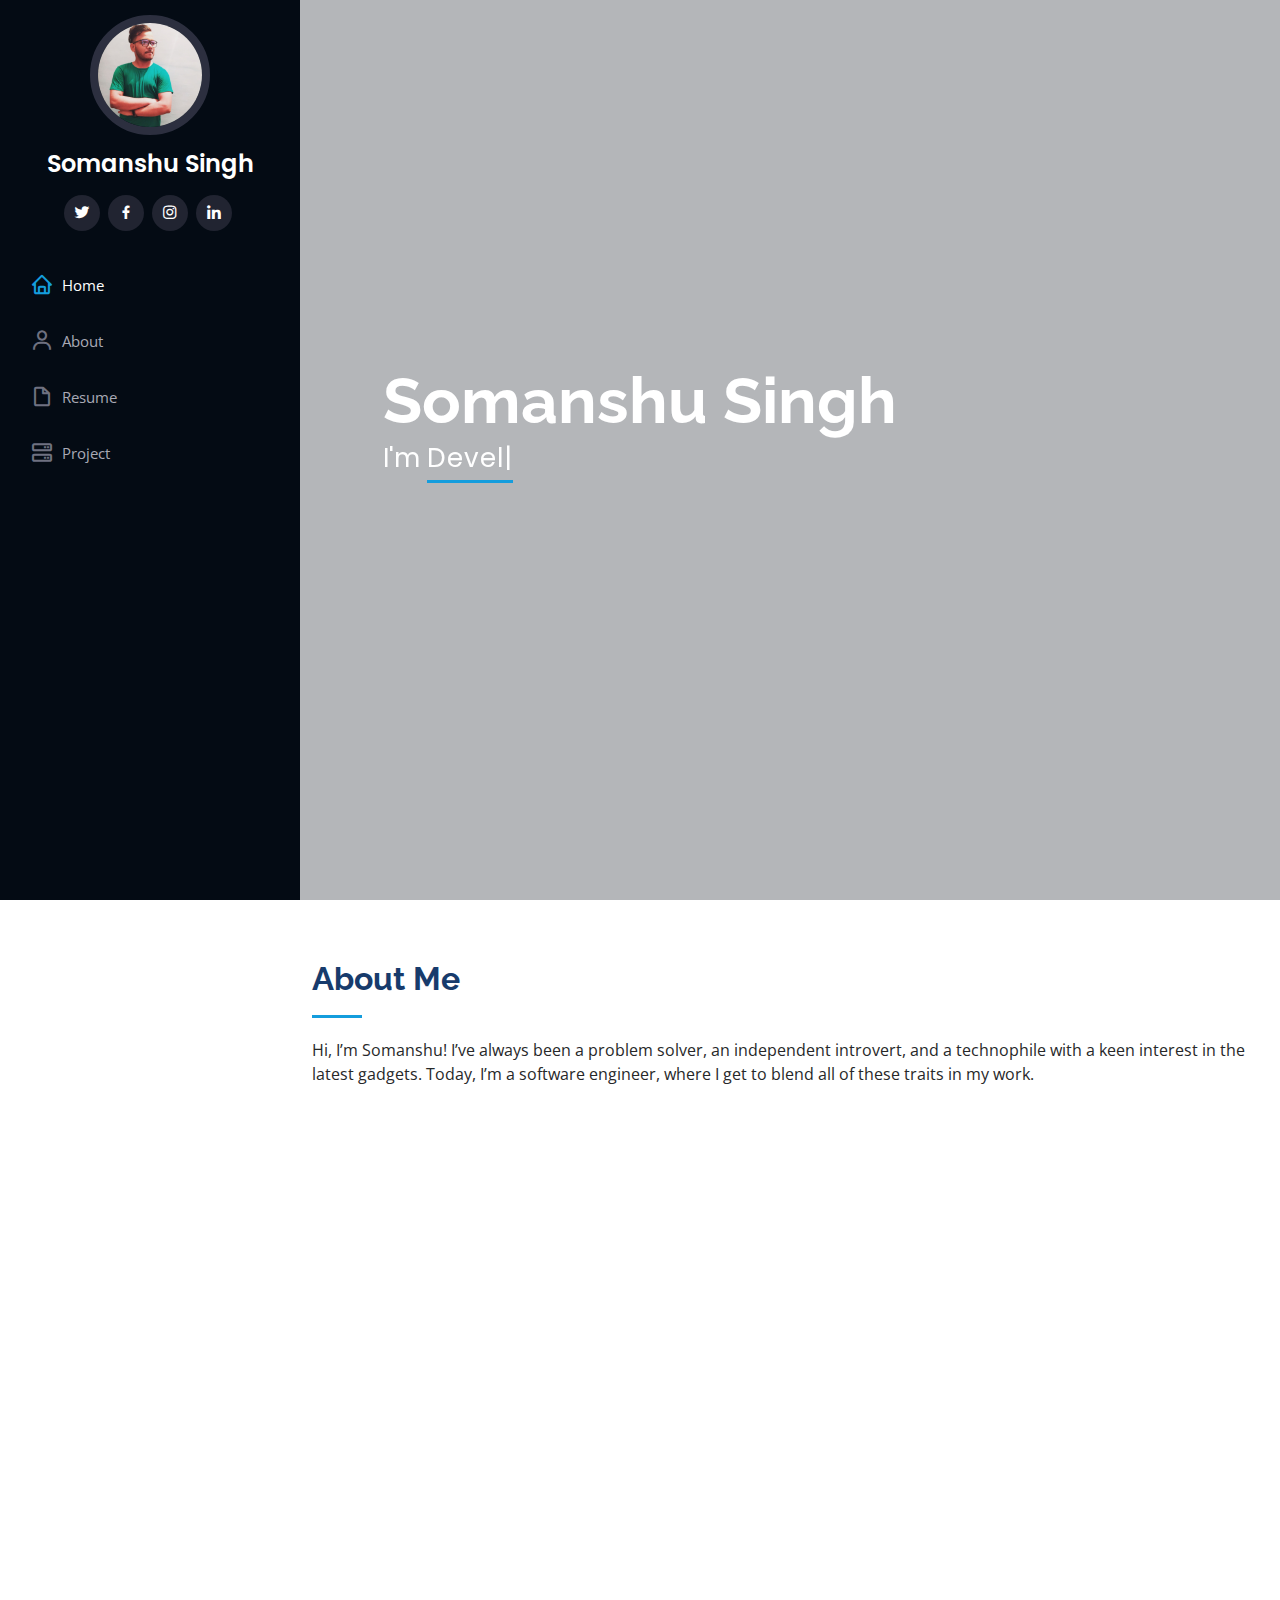
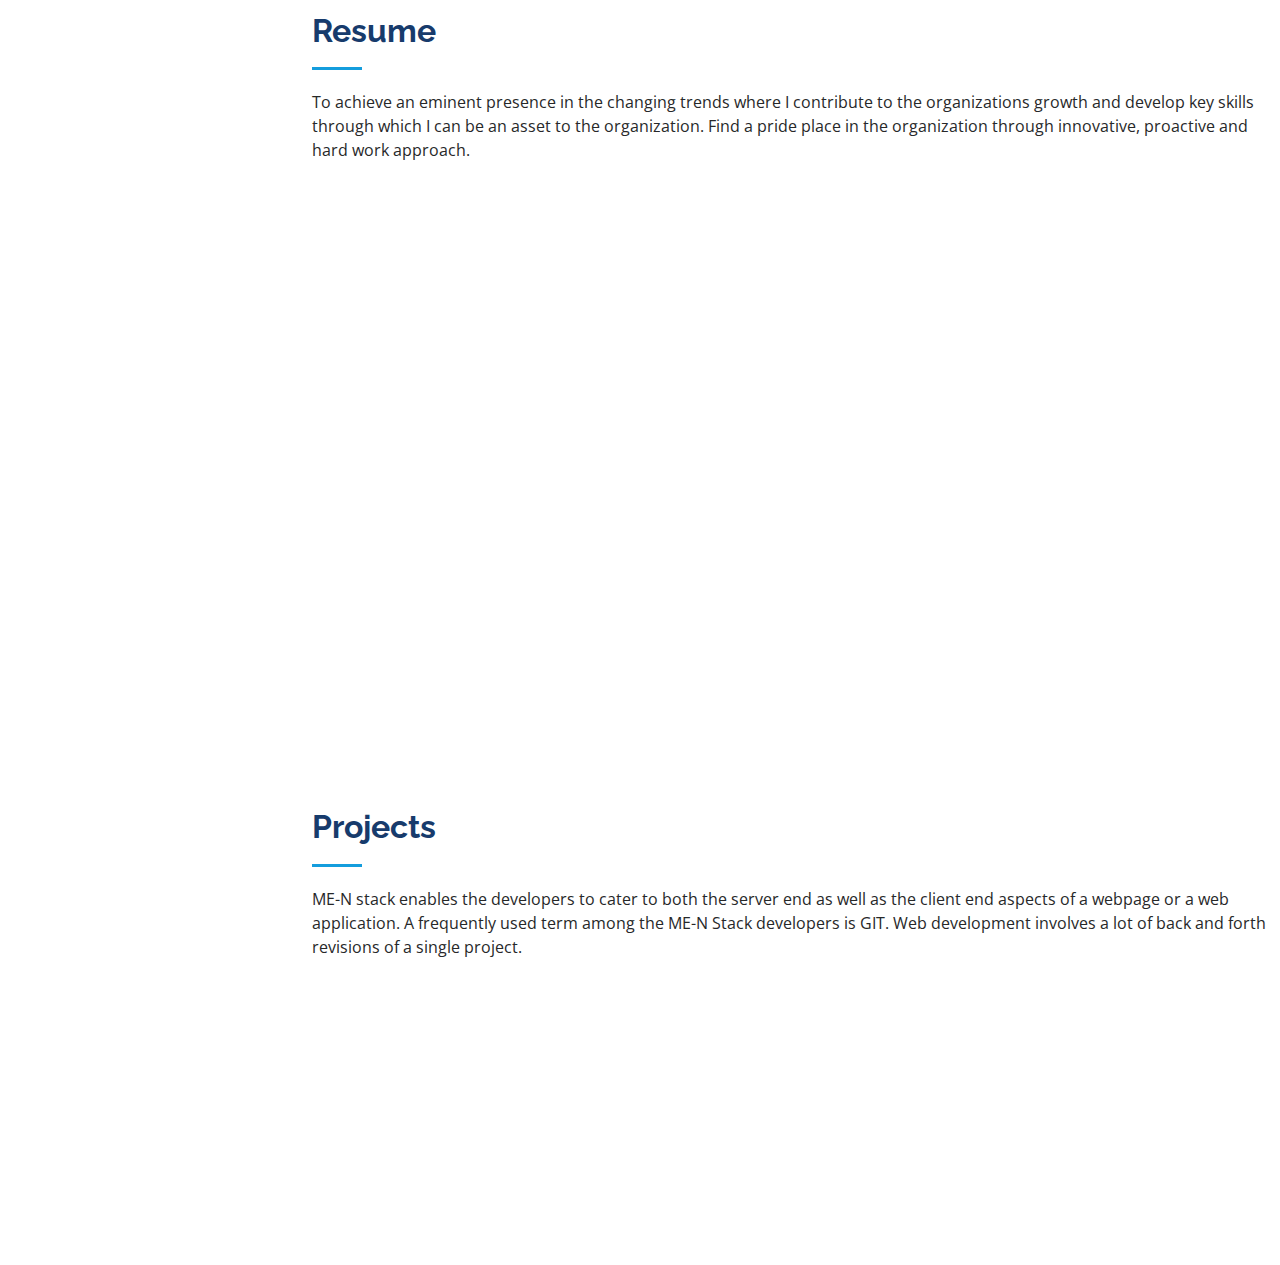
==== index.html @ 87e1365a "Update index.html" ====
<!DOCTYPE html>
<html lang="en">

<head>
  <meta charset="utf-8">
  <meta content="width=device-width, initial-scale=1.0" name="viewport">
  <meta name="google-site-verification" content="vhJEYWGlQqgWsikmi4Av9NfafMu-Rb_ygSCdym3Q_20" />
  <title>Somanshu Portfolio</title>
  <meta content="" name="description">
  <meta content="" name="keywords">


  <!-- Google Fonts -->
  <link rel="stylesheet" href="https://cdnjs.cloudflare.com/ajax/libs/font-awesome/4.7.0/css/font-awesome.min.css">
  <link href="https://fonts.googleapis.com/css?family=Open+Sans:300,300i,400,400i,600,600i,700,700i|Raleway:300,300i,400,400i,500,500i,600,600i,700,700i|Poppins:300,300i,400,400i,500,500i,600,600i,700,700i" rel="stylesheet">
	
  <!-- Vendor CSS Files -->
  <link href="assets/vendor/aos/aos.css" rel="stylesheet">
  <link href="assets/vendor/bootstrap/css/bootstrap.min.css" rel="stylesheet">
  <link href="assets/vendor/bootstrap-icons/bootstrap-icons.css" rel="stylesheet">
  <link href="assets/vendor/boxicons/css/boxicons.min.css" rel="stylesheet">
  <link href="assets/vendor/glightbox/css/glightbox.min.css" rel="stylesheet">
  <link href="assets/vendor/swiper/swiper-bundle.min.css" rel="stylesheet">

  <!-- Template Main CSS File -->
  <link href="assets/css/style.css" rel="stylesheet">

</head>

<body>

  <!-- ======= Mobile nav toggle button ======= -->
  <i class="bi bi-list mobile-nav-toggle d-xl-none"></i>

  <!-- ======= Header ======= -->
  <header id="header">
    <div class="d-flex flex-column">

      <div class="profile">
        <img src="assets/img/profile-img.jpg" alt="" class="img-fluid rounded-circle">
        <h1 class="text-light"><a href="index.html">Somanshu Singh</a></h1>
        <div class="social-links mt-3 text-center">
          <a href="https://twitter.com/somanshu_singh" class="twitter"><i class="bx bxl-twitter"></i></a>
          <a href="https://www.facebook.com/singhsomanshu" class="facebook"><i class="bx bxl-facebook"></i></a>
          <a href="https://www.instagram.com/somanshu_singh" class="instagram"><i class="bx bxl-instagram"></i></a>
          <a href="https://www.linkedin.com/in/somanshusingh" class="linkedin"><i class="bx bxl-linkedin"></i></a>
        </div>
      </div>

      <nav id="navbar" class="nav-menu navbar">
        <ul>
          <li><a href="#hero" class="nav-link scrollto active"><i class="bx bx-home"></i> <span>Home</span></a></li>
          <li><a href="#about" class="nav-link scrollto"><i class="bx bx-user"></i> <span>About</span></a></li>
          <li><a href="#resume" class="nav-link scrollto"><i class="bx bx-file-blank"></i> <span>Resume</span></a></li>
          <!--<li><a href="#portfolio" class="nav-link scrollto"><i class="bx bx-book-content"></i> <span>Portfolio</span></a></li>-->
          <li><a href="#services" class="nav-link scrollto"><i class="bx bx-server"></i> <span>Project</span></a></li>
          <!-- <li><a href="#contact" class="nav-link scrollto"><i class="bx bx-envelope"></i> <span>Contact</span></a></li> -->
        </ul>
      </nav><!-- .nav-menu -->
    </div>
  </header><!-- End Header -->

  <!-- ======= Hero Section ======= -->
  <section id="hero" class="d-flex flex-column justify-content-center align-items-center">
    <div class="hero-container" data-aos="fade-in">
      <h1>Somanshu Singh</h1>
      <p>I'm <span class="typed" data-typed-items="Developer, Designer, Innovator"></span></p>
    </div>
  </section><!-- End Hero -->

  <main id="main">

    <!-- ======= About Section ======= -->
    <section id="about" class="about">
      <div class="container">

        <div class="section-title">
          <h2>About Me</h2>
          <p>Hi, I’m Somanshu! I’ve always been a problem solver, an independent introvert, and a technophile with a keen interest in the latest gadgets. Today, I’m a software engineer, where I get to blend all of these traits in my work.</p>
        </div>

        <div class="row">
          <div class="col-lg-4" data-aos="fade-right">
            <img src="assets/img/profile-img.jpg" class="img-fluid" alt="">
          </div>
          <div class="col-lg-8 pt-4 pt-lg-0 content" data-aos="fade-left">
            <h3>Software Developer.</h3>
             <p>
		My journey into software development started in my teenage years, where coding was more of a hobby than a career focus. However, after completing my education in Information Technology, I realized that software development was the perfect fit for my skills and passion. Now, I work full-time as a software engineer, constantly learning new languages and technologies.
            </p>
		<p>
			I’m proficient in programming languages like JavaScript, HTML, CSS, Node.js, jQuery, and MongoDB, and I’m always adding more to my skill set. I’m eager to connect with other developers in the industry, so feel free to reach out or connect!
		</p>
            <div class="row">
              <div class="col-lg-6">
                <ul>
                  <li><i class="bi bi-chevron-right"></i> <strong>Location:</strong> <span>Mumbai, India</span></li>
                  <li><i class="bi bi-chevron-right"></i> <strong>Degree:</strong> <span>Master of Information Technology</span></li>
                </ul>
              </div>
              <div class="col-lg-6">
                <ul>
                  <li><i class="bi bi-chevron-right"></i> <strong>Age:</strong> <span id="myage">27</span></li>
                  <li><i class="bi bi-chevron-right"></i> <strong>Email:</strong> <span>somanshu6@gmail.com</span></li>
                </ul>
              </div>
            </div>
          </div>
        </div>

      </div>
    </section><!-- End About Section -->

    <!-- ======= Skills Section ======= -->
    <section id="skills" style="display:none;" class="skills section-bg">
      <div class="container">

        <div class="section-title">
          <h2>Skills</h2>
          <p>Magnam dolores commodi suscipit. Necessitatibus eius consequatur ex aliquid fuga eum quidem. Sit sint consectetur velit. Quisquam quos quisquam cupiditate. Et nemo qui impedit suscipit alias ea. Quia fugiat sit in iste officiis commodi quidem hic quas.</p>
        </div>

        <div class="row skills-content">

          <div class="col-lg-6" data-aos="fade-up">

            <div class="progress">
              <span class="skill">HTML <i class="val">100%</i></span>
              <div class="progress-bar-wrap">
                <div class="progress-bar" role="progressbar" aria-valuenow="100" aria-valuemin="0" aria-valuemax="100"></div>
              </div>
            </div>

            <div class="progress">
              <span class="skill">CSS <i class="val">90%</i></span>
              <div class="progress-bar-wrap">
                <div class="progress-bar" role="progressbar" aria-valuenow="90" aria-valuemin="0" aria-valuemax="100"></div>
              </div>
            </div>

            <div class="progress">
              <span class="skill">JavaScript <i class="val">75%</i></span>
              <div class="progress-bar-wrap">
                <div class="progress-bar" role="progressbar" aria-valuenow="75" aria-valuemin="0" aria-valuemax="100"></div>
              </div>
            </div>

          </div>

          <div class="col-lg-6" data-aos="fade-up" data-aos-delay="100">

            <div class="progress">
              <span class="skill">PHP <i class="val">80%</i></span>
              <div class="progress-bar-wrap">
                <div class="progress-bar" role="progressbar" aria-valuenow="80" aria-valuemin="0" aria-valuemax="100"></div>
              </div>
            </div>

            <div class="progress">
              <span class="skill">WordPress/CMS <i class="val">90%</i></span>
              <div class="progress-bar-wrap">
                <div class="progress-bar" role="progressbar" aria-valuenow="90" aria-valuemin="0" aria-valuemax="100"></div>
              </div>
            </div>

            <div class="progress">
              <span class="skill">Photoshop <i class="val">55%</i></span>
              <div class="progress-bar-wrap">
                <div class="progress-bar" role="progressbar" aria-valuenow="55" aria-valuemin="0" aria-valuemax="100"></div>
              </div>
            </div>

          </div>

        </div>

      </div>
    </section><!-- End Skills Section -->

    <!-- ======= Resume Section ======= -->
    <section id="resume" class="resume">
      <div class="container">

        <div class="section-title">
          <h2>Resume</h2>
          <p>To achieve an eminent presence in the changing trends where I contribute to the organizations growth and
develop key skills through which I can be an asset to the organization. Find a pride place in the
organization through innovative, proactive and hard work approach.</p>
        </div>

        <div class="row">
          <div class="col-lg-6" data-aos="fade-up">
            <h3 class="resume-title">Education</h3>
            <div class="resume-item">
              <h4>Master of Science Information &amp; Technology</h4>
              <h5>2018 - 2020</h5>
              <p><em>Institute of Distance &amp; Open Learning, Mumbai</em></p>
              <p>Master of Science in Information Technology [MSc IT] is a Full time programme with Yearly pattern.</p>
            </div>
            <div class="resume-item">
              <h4>Bachelor of Science Information &amp; Technology</h4>
              <h5>2015 - 2018</h5>
              <p><em>University of Mumbai, Mumbai</em></p>
              <p>Bachelor of Science in Information Technology [BSc IT] is a Full time programme with Semester pattern (6 Semester).</p>
            </div>
          </div>
          <div class="col-lg-6" data-aos="fade-up" data-aos-delay="100">
            <h3 class="resume-title">Professional Experience</h3>
            <div class="resume-item">
              <h4>Software Developer</h4>
              <h5>2018 - Present</h5>
              <p><em>PolicyBoss.Com, Mumbai </em></p>
              <ul>
                <li>Server-based Node.js development. Efficient Knowledge in API integration (RESTful API Services) &amp; MongoDB environment.</li>
                <li>Implemented procedure for designing and development of new feature for assigned application.</li>
                <li>Collaborating with product management and engineering teams for development scalable integration within application.</li>
                <li>Deliver quality code by applying the best development practices. Work in high-speed, agile environment to ship features in the shortest time possible. </li>
              </ul>
            </div>
          </div>
        </div>
	<!-- <a href="" target="_blank" class="float resume_download">
		<i class="fa fa-download my-float"></i>
	</a>
	<a href="" target="_blank" class="float-download resume_download">
		<label>Download Resume</label>
	</a> -->
      </div>
    </section><!-- End Resume Section -->

    <!-- ======= Portfolio Section ======= -->
    <section id="portfolio" style="display:none;" class="portfolio section-bg">
      <div class="container">

        <div class="section-title">
          <h2>Portfolio</h2>
          <p>Magnam dolores commodi suscipit. Necessitatibus eius consequatur ex aliquid fuga eum quidem. Sit sint consectetur velit. Quisquam quos quisquam cupiditate. Et nemo qui impedit suscipit alias ea. Quia fugiat sit in iste officiis commodi quidem hic quas.</p>
        </div>

        <div class="row" data-aos="fade-up">
          <div class="col-lg-12 d-flex justify-content-center">
            <ul id="portfolio-flters">
              <li data-filter="*" class="filter-active">All</li>
              <li data-filter=".filter-app">App</li>
              <li data-filter=".filter-card">Card</li>
              <li data-filter=".filter-web">Web</li>
            </ul>
          </div>
        </div>

        <div class="row portfolio-container" data-aos="fade-up" data-aos-delay="100">

          <div class="col-lg-4 col-md-6 portfolio-item filter-app">
            <div class="portfolio-wrap">
              <img src="assets/img/portfolio/portfolio-1.jpg" class="img-fluid" alt="">
              <div class="portfolio-links">
                <a href="assets/img/portfolio/portfolio-1.jpg" data-gallery="portfolioGallery" class="portfolio-lightbox" title="App 1"><i class="bx bx-plus"></i></a>
                <a href="portfolio-details.html" title="More Details"><i class="bx bx-link"></i></a>
              </div>
            </div>
          </div>

          <div class="col-lg-4 col-md-6 portfolio-item filter-web">
            <div class="portfolio-wrap">
              <img src="assets/img/portfolio/portfolio-2.jpg" class="img-fluid" alt="">
              <div class="portfolio-links">
                <a href="assets/img/portfolio/portfolio-2.jpg" data-gallery="portfolioGallery" class="portfolio-lightbox" title="Web 3"><i class="bx bx-plus"></i></a>
                <a href="portfolio-details.html" title="More Details"><i class="bx bx-link"></i></a>
              </div>
            </div>
          </div>

          <div class="col-lg-4 col-md-6 portfolio-item filter-app">
            <div class="portfolio-wrap">
              <img src="assets/img/portfolio/portfolio-3.jpg" class="img-fluid" alt="">
              <div class="portfolio-links">
                <a href="assets/img/portfolio/portfolio-3.jpg" data-gallery="portfolioGallery" class="portfolio-lightbox" title="App 2"><i class="bx bx-plus"></i></a>
                <a href="portfolio-details.html" title="More Details"><i class="bx bx-link"></i></a>
              </div>
            </div>
          </div>

          <div class="col-lg-4 col-md-6 portfolio-item filter-card">
            <div class="portfolio-wrap">
              <img src="assets/img/portfolio/portfolio-4.jpg" class="img-fluid" alt="">
              <div class="portfolio-links">
                <a href="assets/img/portfolio/portfolio-4.jpg" data-gallery="portfolioGallery" class="portfolio-lightbox" title="Card 2"><i class="bx bx-plus"></i></a>
                <a href="portfolio-details.html" title="More Details"><i class="bx bx-link"></i></a>
              </div>
            </div>
          </div>

          <div class="col-lg-4 col-md-6 portfolio-item filter-web">
            <div class="portfolio-wrap">
              <img src="assets/img/portfolio/portfolio-5.jpg" class="img-fluid" alt="">
              <div class="portfolio-links">
                <a href="assets/img/portfolio/portfolio-5.jpg" data-gallery="portfolioGallery" class="portfolio-lightbox" title="Web 2"><i class="bx bx-plus"></i></a>
                <a href="portfolio-details.html" title="More Details"><i class="bx bx-link"></i></a>
              </div>
            </div>
          </div>

          <div class="col-lg-4 col-md-6 portfolio-item filter-app">
            <div class="portfolio-wrap">
              <img src="assets/img/portfolio/portfolio-6.jpg" class="img-fluid" alt="">
              <div class="portfolio-links">
                <a href="assets/img/portfolio/portfolio-6.jpg" data-gallery="portfolioGallery" class="portfolio-lightbox" title="App 3"><i class="bx bx-plus"></i></a>
                <a href="portfolio-details.html" title="More Details"><i class="bx bx-link"></i></a>
              </div>
            </div>
          </div>

          <div class="col-lg-4 col-md-6 portfolio-item filter-card">
            <div class="portfolio-wrap">
              <img src="assets/img/portfolio/portfolio-7.jpg" class="img-fluid" alt="">
              <div class="portfolio-links">
                <a href="assets/img/portfolio/portfolio-7.jpg" data-gallery="portfolioGallery" class="portfolio-lightbox" title="Card 1"><i class="bx bx-plus"></i></a>
                <a href="portfolio-details.html" title="More Details"><i class="bx bx-link"></i></a>
              </div>
            </div>
          </div>

          <div class="col-lg-4 col-md-6 portfolio-item filter-card">
            <div class="portfolio-wrap">
              <img src="assets/img/portfolio/portfolio-8.jpg" class="img-fluid" alt="">
              <div class="portfolio-links">
                <a href="assets/img/portfolio/portfolio-8.jpg" data-gallery="portfolioGallery" class="portfolio-lightbox" title="Card 3"><i class="bx bx-plus"></i></a>
                <a href="portfolio-details.html" title="More Details"><i class="bx bx-link"></i></a>
              </div>
            </div>
          </div>

          <div class="col-lg-4 col-md-6 portfolio-item filter-web">
            <div class="portfolio-wrap">
              <img src="assets/img/portfolio/portfolio-9.jpg" class="img-fluid" alt="">
              <div class="portfolio-links">
                <a href="assets/img/portfolio/portfolio-9.jpg" data-gallery="portfolioGallery" class="portfolio-lightbox" title="Web 3"><i class="bx bx-plus"></i></a>
                <a href="portfolio-details.html" title="More Details"><i class="bx bx-link"></i></a>
              </div>
            </div>
          </div>

        </div>

      </div>
    </section><!-- End Portfolio Section -->

    <!-- ======= Services Section ======= -->
    <section id="services" class="services">
      <div class="container">

        <div class="section-title">
          <h2>Projects</h2>
          <p>ME-N stack enables the developers to cater to both the server end as well as the client end aspects of a webpage or a web application.
            A frequently used term among the ME-N Stack developers is GIT. Web development involves a lot of back and forth revisions of a single project.
          </p>
        </div>

        <div class="row">
          <div class="col-lg-4 col-md-6 icon-box" data-aos="fade-up">
            <div class="icon"><i class="bi bi-upc-scan"></i></div>
            <h4 class="title"><a class="project_url" href="">QR Code</a></h4>
            <p class="description">The quick response, or QR, Code is a two-dimensional version of the Barcode able to convey a wide variety of information almost instantly with the scan of a mobile device.</p>
          </div>
          <div class="col-lg-4 col-md-6 icon-box" data-aos="fade-up" data-aos-delay="100">
            <div class="icon"><i class="bi bi-pin-map"></i></div>
            <h4 class="title"><a class="project_url" href="">Pincode</a></h4>
            <p class="description">Pin Codes (Zip Codes or Postal Codes) from India. This comprehensive directory contains more than 50k records and all the Pin Codes. You can fetch data using REST.</p>
          </div>
          <div class="col-lg-4 col-md-6 icon-box" data-aos="fade-up" data-aos-delay="200">
            <div class="icon"><i class="bi bi-chat"></i></div>
            <h4 class="title"><a class="project_url" href="">Chat App</a></h4>
            <p class="description">lets you talk with a stranger. You're not really talking -- this is a texting experience, which might actually make it a bit easier to open up to a stranger.</p>
          </div><!--
          <div class="col-lg-4 col-md-6 icon-box" data-aos="fade-up" data-aos-delay="300">
            <div class="icon"><i class="bi bi-binoculars"></i></div>
            <h4 class="title"><a href="">Magni Dolores</a></h4>
            <p class="description">Excepteur sint occaecat cupidatat non proident, sunt in culpa qui officia deserunt mollit anim id est laborum</p>
          </div>
          <div class="col-lg-4 col-md-6 icon-box" data-aos="fade-up" data-aos-delay="400">
            <div class="icon"><i class="bi bi-brightness-high"></i></div>
            <h4 class="title"><a href="">Nemo Enim</a></h4>
            <p class="description">At vero eos et accusamus et iusto odio dignissimos ducimus qui blanditiis praesentium voluptatum deleniti atque</p>
          </div>
          <div class="col-lg-4 col-md-6 icon-box" data-aos="fade-up" data-aos-delay="500">
            <div class="icon"><i class="bi bi-calendar4-week"></i></div>
            <h4 class="title"><a href="">Eiusmod Tempor</a></h4>
            <p class="description">Et harum quidem rerum facilis est et expedita distinctio. Nam libero tempore, cum soluta nobis est eligendi</p>
          </div>
          -->
        </div>

      </div>
    </section><!-- End Services Section -->

    <!-- ======= Testimonials Section ======= -->
    <section id="testimonials" style="display:none;" class="testimonials section-bg">
      <div class="container">

        <div class="section-title">
          <h2>Testimonials</h2>
          <p>Magnam dolores commodi suscipit. Necessitatibus eius consequatur ex aliquid fuga eum quidem. Sit sint consectetur velit. Quisquam quos quisquam cupiditate. Et nemo qui impedit suscipit alias ea. Quia fugiat sit in iste officiis commodi quidem hic quas.</p>
        </div>

        <div class="testimonials-slider swiper-container" data-aos="fade-up" data-aos-delay="100">
          <div class="swiper-wrapper">

            <div class="swiper-slide">
              <div class="testimonial-item" data-aos="fade-up">
                <p>
                  <i class="bx bxs-quote-alt-left quote-icon-left"></i>
                  Proin iaculis purus consequat sem cure digni ssim donec porttitora entum suscipit rhoncus. Accusantium quam, ultricies eget id, aliquam eget nibh et. Maecen aliquam, risus at semper.
                  <i class="bx bxs-quote-alt-right quote-icon-right"></i>
                </p>
                <img src="assets/img/testimonials/testimonials-1.jpg" class="testimonial-img" alt="">
                <h3>Saul Goodman</h3>
                <h4>Ceo &amp; Founder</h4>
              </div>
            </div><!-- End testimonial item -->

            <div class="swiper-slide">
              <div class="testimonial-item" data-aos="fade-up" data-aos-delay="100">
                <p>
                  <i class="bx bxs-quote-alt-left quote-icon-left"></i>
                  Export tempor illum tamen malis malis eram quae irure esse labore quem cillum quid cillum eram malis quorum velit fore eram velit sunt aliqua noster fugiat irure amet legam anim culpa.
                  <i class="bx bxs-quote-alt-right quote-icon-right"></i>
                </p>
                <img src="assets/img/testimonials/testimonials-2.jpg" class="testimonial-img" alt="">
                <h3>Sara Wilsson</h3>
                <h4>Designer</h4>
              </div>
            </div><!-- End testimonial item -->

            <div class="swiper-slide">
              <div class="testimonial-item" data-aos="fade-up" data-aos-delay="200">
                <p>
                  <i class="bx bxs-quote-alt-left quote-icon-left"></i>
                  Enim nisi quem export duis labore cillum quae magna enim sint quorum nulla quem veniam duis minim tempor labore quem eram duis noster aute amet eram fore quis sint minim.
                  <i class="bx bxs-quote-alt-right quote-icon-right"></i>
                </p>
                <img src="assets/img/testimonials/testimonials-3.jpg" class="testimonial-img" alt="">
                <h3>Jena Karlis</h3>
                <h4>Store Owner</h4>
              </div>
            </div><!-- End testimonial item -->

            <div class="swiper-slide">
              <div class="testimonial-item" data-aos="fade-up" data-aos-delay="300">
                <p>
                  <i class="bx bxs-quote-alt-left quote-icon-left"></i>
                  Fugiat enim eram quae cillum dolore dolor amet nulla culpa multos export minim fugiat minim velit minim dolor enim duis veniam ipsum anim magna sunt elit fore quem dolore labore illum veniam.
                  <i class="bx bxs-quote-alt-right quote-icon-right"></i>
                </p>
                <img src="assets/img/testimonials/testimonials-4.jpg" class="testimonial-img" alt="">
                <h3>Matt Brandon</h3>
                <h4>Freelancer</h4>
              </div>
            </div><!-- End testimonial item -->

            <div class="swiper-slide">
              <div class="testimonial-item" data-aos="fade-up" data-aos-delay="400">
                <p>
                  <i class="bx bxs-quote-alt-left quote-icon-left"></i>
                  Quis quorum aliqua sint quem legam fore sunt eram irure aliqua veniam tempor noster veniam enim culpa labore duis sunt culpa nulla illum cillum fugiat legam esse veniam culpa fore nisi cillum quid.
                  <i class="bx bxs-quote-alt-right quote-icon-right"></i>
                </p>
                <img src="assets/img/testimonials/testimonials-5.jpg" class="testimonial-img" alt="">
                <h3>John Larson</h3>
                <h4>Entrepreneur</h4>
              </div>
            </div><!-- End testimonial item -->

          </div>
          <div class="swiper-pagination"></div>
        </div>

      </div>
    </section><!-- End Testimonials Section -->

    <!-- ======= Contact Section ======= -->
    <section id="contact" style="display:none;" class="contact">
      <div class="container">

        <div class="section-title">
          <h2>Contact</h2>
          <p>Magnam dolores commodi suscipit. Necessitatibus eius consequatur ex aliquid fuga eum quidem. Sit sint consectetur velit. Quisquam quos quisquam cupiditate. Et nemo qui impedit suscipit alias ea. Quia fugiat sit in iste officiis commodi quidem hic quas.</p>
        </div>

        <div class="row" data-aos="fade-in">

          <div class="col-lg-5 d-flex align-items-stretch">
            <div class="info">
              <div class="address">
                <i class="bi bi-geo-alt"></i>
                <h4>Location:</h4>
                <p>A108 Adam Street, New York, NY 535022</p>
              </div>

              <div class="email">
                <i class="bi bi-envelope"></i>
                <h4>Email:</h4>
                <p>info@example.com</p>
              </div>

              <div class="phone">
                <i class="bi bi-phone"></i>
                <h4>Call:</h4>
                <p>+1 5589 55488 55s</p>
              </div>

              <iframe src="https://www.google.com/maps/embed?pb=!1m14!1m8!1m3!1d12097.433213460943!2d-74.0062269!3d40.7101282!3m2!1i1024!2i768!4f13.1!3m3!1m2!1s0x0%3A0xb89d1fe6bc499443!2sDowntown+Conference+Center!5e0!3m2!1smk!2sbg!4v1539943755621" frameborder="0" style="border:0; width: 100%; height: 290px;" allowfullscreen></iframe>
            </div>

          </div>

          <div class="col-lg-7 mt-5 mt-lg-0 d-flex align-items-stretch">
            <form action="forms/contact.php" method="post" role="form" class="php-email-form">
              <div class="row">
                <div class="form-group col-md-6">
                  <label for="name">Your Name</label>
                  <input type="text" name="name" class="form-control" id="name" required>
                </div>
                <div class="form-group col-md-6">
                  <label for="name">Your Email</label>
                  <input type="email" class="form-control" name="email" id="email" required>
                </div>
              </div>
              <div class="form-group">
                <label for="name">Subject</label>
                <input type="text" class="form-control" name="subject" id="subject" required>
              </div>
              <div class="form-group">
                <label for="name">Message</label>
                <textarea class="form-control" name="message" rows="10" required></textarea>
              </div>
              <div class="my-3">
                <div class="loading">Loading</div>
                <div class="error-message"></div>
                <div class="sent-message">Your message has been sent. Thank you!</div>
              </div>
              <div class="text-center"><button type="submit">Send Message</button></div>
            </form>
          </div>

        </div>

      </div>
    </section><!-- End Contact Section -->

  </main><!-- End #main -->

  <!-- ======= Footer ======= -->
  <footer id="footer" style="display:none;">
    <div class="container">
      <div class="copyright">
        &copy; Copyright <strong><span>iPortfolio</span></strong>
      </div>
      <div class="credits">
        <!-- All the links in the footer should remain intact. -->
        <!-- You can delete the links only if you purchased the pro version. -->
        <!-- Licensing information: https://bootstrapmade.com/license/ -->
        <!-- Purchase the pro version with working PHP/AJAX contact form: https://bootstrapmade.com/iportfolio-bootstrap-portfolio-websites-template/ -->
        Designed by <a href="https://bootstrapmade.com/">BootstrapMade</a>
      </div>
    </div>
  </footer><!-- End  Footer -->

  <a href="#" class="back-to-top d-flex align-items-center justify-content-center"><i class="bi bi-arrow-up-short"></i></a>

  <!-- Vendor JS Files -->
  <script src="assets/vendor/aos/aos.js"></script>
  <script src="assets/vendor/bootstrap/js/bootstrap.bundle.min.js"></script>
  <script src="assets/vendor/glightbox/js/glightbox.min.js"></script>
  <script src="assets/vendor/isotope-layout/isotope.pkgd.min.js"></script>
  <script src="assets/vendor/php-email-form/validate.js"></script>
  <script src="assets/vendor/purecounter/purecounter.js"></script>
  <script src="assets/vendor/swiper/swiper-bundle.min.js"></script>
  <script src="assets/vendor/typed.js/typed.min.js"></script>
  <script src="assets/vendor/waypoints/noframework.waypoints.js"></script>
  <script src="https://ajax.googleapis.com/ajax/libs/jquery/3.5.1/jquery.min.js"></script>
  <script>
  document.addEventListener('contextmenu', event => event.preventDefault());
  $(document).ready(function(){
	$("#websitename").html('<a href='+window.location.href+'>somanshu-singh</a>');
	var d = new Date();
	var n = d.getFullYear();
	$("#myage").html(n-1998);
	var resume_url = 'https://drive.google.com/file/d/1F0_9JFX3CwSnOjhq_dbezkAYZu0ACh2L/view?usp=sharing';
	$(".resume_download").attr("href", resume_url)
  var project_url = 'https://dev-tsb.herokuapp.com/';
	$(".project_url").attr("href", project_url)
  });
  </script>

  <!-- Template Main JS File -->
  <script src="assets/js/main.js"></script>

</body>

</html>
---- assets/css/style.css ----
/*--------------------------------------------------------------
# General
--------------------------------------------------------------*/
body {
  font-family: "Open Sans", sans-serif;
  color: #272829;
}

a {
  color: #149ddd;
  text-decoration: none;
}

a:hover {
  color: #37b3ed;
  text-decoration: none;
}

h1, h2, h3, h4, h5, h6 {
  font-family: "Raleway", sans-serif;
}

/*--------------------------------------------------------------
# Back to top button
--------------------------------------------------------------*/
.back-to-top {
  position: fixed;
  visibility: hidden;
  opacity: 0;
  right: 15px;
  bottom: 15px;
  z-index: 996;
  background: #149ddd;
  width: 40px;
  height: 40px;
  border-radius: 50px;
  transition: all 0.4s;
}

.back-to-top i {
  font-size: 28px;
  color: #fff;
  line-height: 0;
}

.back-to-top:hover {
  background: #2eafec;
  color: #fff;
}

.back-to-top.active {
  visibility: visible;
  opacity: 1;
}

/*--------------------------------------------------------------
# Header
--------------------------------------------------------------*/
#header {
  position: fixed;
  top: 0;
  left: 0;
  bottom: 0;
  width: 300px;
  transition: all ease-in-out 0.5s;
  z-index: 9997;
  transition: all 0.5s;
  padding: 0 15px;
  background: #040b14;
  overflow-y: auto;
}

#header .profile img {
  margin: 15px auto;
  display: block;
  width: 120px;
  border: 8px solid #2c2f3f;
}

#header .profile h1 {
  font-size: 24px;
  margin: 0;
  padding: 0;
  font-weight: 600;
  -moz-text-align-last: center;
  text-align-last: center;
  font-family: "Poppins", sans-serif;
}

#header .profile h1 a, #header .profile h1 a:hover {
  color: #fff;
  text-decoration: none;
}

#header .profile .social-links a {
  font-size: 18px;
  display: inline-block;
  background: #212431;
  color: #fff;
  line-height: 1;
  padding: 8px 0;
  margin-right: 4px;
  border-radius: 50%;
  text-align: center;
  width: 36px;
  height: 36px;
  transition: 0.3s;
}

#header .profile .social-links a:hover {
  background: #149ddd;
  color: #fff;
  text-decoration: none;
}

#main {
  margin-left: 300px;
}

@media (max-width: 1199px) {
  #header {
    left: -300px;
  }
  #main {
    margin-left: 0;
  }
}

/*--------------------------------------------------------------
# Navigation Menu
--------------------------------------------------------------*/
/* Desktop Navigation */
.nav-menu {
  padding: 30px 0 0 0;
}

.nav-menu * {
  margin: 0;
  padding: 0;
  list-style: none;
}

.nav-menu > ul > li {
  position: relative;
  white-space: nowrap;
}

.nav-menu a, .nav-menu a:focus {
  display: flex;
  align-items: center;
  color: #a8a9b4;
  padding: 12px 15px;
  margin-bottom: 8px;
  transition: 0.3s;
  font-size: 15px;
}

.nav-menu a i, .nav-menu a:focus i {
  font-size: 24px;
  padding-right: 8px;
  color: #6f7180;
}

.nav-menu a:hover, .nav-menu .active, .nav-menu .active:focus, .nav-menu li:hover > a {
  text-decoration: none;
  color: #fff;
}

.nav-menu a:hover i, .nav-menu .active i, .nav-menu .active:focus i, .nav-menu li:hover > a i {
  color: #149ddd;
}

/* Mobile Navigation */
.mobile-nav-toggle {
  position: fixed;
  right: 15px;
  top: 15px;
  z-index: 9998;
  border: 0;
  font-size: 24px;
  transition: all 0.4s;
  outline: none !important;
  background-color: #149ddd;
  color: #fff;
  width: 40px;
  height: 40px;
  display: inline-flex;
  align-items: center;
  justify-content: center;
  line-height: 0;
  border-radius: 50px;
  cursor: pointer;
}

.mobile-nav-active {
  overflow: hidden;
}

.mobile-nav-active #header {
  left: 0;
}

/*--------------------------------------------------------------
# Hero Section
--------------------------------------------------------------*/
#hero {
  width: 100%;
  height: 100vh;
  background: url("../img/hero-bg.jpg") top center;
  background-size: cover;
}

#hero:before {
  content: "";
  background: rgba(5, 13, 24, 0.3);
  position: absolute;
  bottom: 0;
  top: 0;
  left: 0;
  right: 0;
  z-index: 1;
}

#hero .hero-container {
  position: relative;
  z-index: 2;
  min-width: 300px;
}

#hero h1 {
  margin: 0 0 10px 0;
  font-size: 64px;
  font-weight: 700;
  line-height: 56px;
  color: #fff;
}

#hero p {
  color: #fff;
  margin-bottom: 50px;
  font-size: 26px;
  font-family: "Poppins", sans-serif;
}

#hero p span {
  color: #fff;
  padding-bottom: 4px;
  letter-spacing: 1px;
  border-bottom: 3px solid #149ddd;
}

@media (min-width: 1024px) {
  #hero {
    background-attachment: fixed;
  }
}

@media (max-width: 768px) {
  #hero h1 {
    font-size: 28px;
    line-height: 36px;
  }
  #hero h2 {
    font-size: 18px;
    line-height: 24px;
    margin-bottom: 30px;
  }
}

/*--------------------------------------------------------------
# Sections General
--------------------------------------------------------------*/
section {
  padding: 60px 0;
  overflow: hidden;
}

.section-bg {
  background: #f5f8fd;
}

.section-title {
  padding-bottom: 30px;
}

.section-title h2 {
  font-size: 32px;
  font-weight: bold;
  margin-bottom: 20px;
  padding-bottom: 20px;
  position: relative;
  color: #173b6c;
}

.section-title h2::after {
  content: '';
  position: absolute;
  display: block;
  width: 50px;
  height: 3px;
  background: #149ddd;
  bottom: 0;
  left: 0;
}

.section-title p {
  margin-bottom: 0;
}

/*--------------------------------------------------------------
# About
--------------------------------------------------------------*/
.about .content h3 {
  font-weight: 700;
  font-size: 26px;
  color: #173b6c;
}

.about .content ul {
  list-style: none;
  padding: 0;
}

.about .content ul li {
  margin-bottom: 20px;
  display: flex;
  align-items: center;
}

.about .content ul strong {
  margin-right: 10px;
}

.about .content ul i {
  font-size: 16px;
  margin-right: 5px;
  color: #149ddd;
  line-height: 0;
}

.about .content p:last-child {
  margin-bottom: 0;
}

/*--------------------------------------------------------------
# Facts
--------------------------------------------------------------*/
.facts {
  padding-bottom: 30px;
}

.facts .count-box {
  padding: 30px;
  width: 100%;
}

.facts .count-box i {
  display: block;
  font-size: 44px;
  color: #149ddd;
  float: left;
  line-height: 0;
}

.facts .count-box span {
  font-size: 48px;
  line-height: 40px;
  display: block;
  font-weight: 700;
  color: #050d18;
  margin-left: 60px;
}

.facts .count-box p {
  padding: 15px 0 0 0;
  margin: 0 0 0 60px;
  font-family: "Raleway", sans-serif;
  font-size: 14px;
  color: #122f57;
}

.facts .count-box a {
  font-weight: 600;
  display: block;
  margin-top: 20px;
  color: #122f57;
  font-size: 15px;
  font-family: "Poppins", sans-serif;
  transition: ease-in-out 0.3s;
}

.facts .count-box a:hover {
  color: #1f5297;
}

/*--------------------------------------------------------------
# Akills
--------------------------------------------------------------*/
.skills .progress {
  height: 60px;
  display: block;
  background: none;
  border-radius: 0;
}

.skills .progress .skill {
  padding: 0;
  margin: 0 0 6px 0;
  text-transform: uppercase;
  display: block;
  font-weight: 600;
  font-family: "Poppins", sans-serif;
  color: #050d18;
}

.skills .progress .skill .val {
  float: right;
  font-style: normal;
}

.skills .progress-bar-wrap {
  background: #dce8f8;
  height: 10px;
}

.skills .progress-bar {
  width: 1px;
  height: 10px;
  transition: .9s;
  background-color: #149ddd;
}

/*--------------------------------------------------------------
# Resume
--------------------------------------------------------------*/
.resume .resume-title {
  font-size: 26px;
  font-weight: 700;
  margin-top: 20px;
  margin-bottom: 20px;
  color: #050d18;
}

.resume .resume-item {
  padding: 0 0 20px 20px;
  margin-top: -2px;
  border-left: 2px solid #1f5297;
  position: relative;
}

.resume .resume-item h4 {
  line-height: 18px;
  font-size: 18px;
  font-weight: 600;
  text-transform: uppercase;
  font-family: "Poppins", sans-serif;
  color: #050d18;
  margin-bottom: 10px;
}

.resume .resume-item h5 {
  font-size: 16px;
  background: #e4edf9;
  padding: 5px 15px;
  display: inline-block;
  font-weight: 600;
  margin-bottom: 10px;
}

.resume .resume-item ul {
  padding-left: 20px;
}

.resume .resume-item ul li {
  padding-bottom: 10px;
}

.resume .resume-item:last-child {
  padding-bottom: 0;
}

.resume .resume-item::before {
  content: "";
  position: absolute;
  width: 16px;
  height: 16px;
  border-radius: 50px;
  left: -9px;
  top: 0;
  background: #fff;
  border: 2px solid #1f5297;
}

/*--------------------------------------------------------------
# Portfolio
--------------------------------------------------------------*/
.portfolio .portfolio-item {
  margin-bottom: 30px;
}

.portfolio #portfolio-flters {
  padding: 0;
  margin: 0 auto 35px auto;
  list-style: none;
  text-align: center;
  background: #fff;
  border-radius: 50px;
  padding: 2px 15px;
}

.portfolio #portfolio-flters li {
  cursor: pointer;
  display: inline-block;
  padding: 10px 15px 8px 15px;
  font-size: 14px;
  font-weight: 600;
  line-height: 1;
  text-transform: uppercase;
  color: #272829;
  margin-bottom: 5px;
  transition: all 0.3s ease-in-out;
}

.portfolio #portfolio-flters li:hover, .portfolio #portfolio-flters li.filter-active {
  color: #149ddd;
}

.portfolio #portfolio-flters li:last-child {
  margin-right: 0;
}

.portfolio .portfolio-wrap {
  transition: 0.3s;
  position: relative;
  overflow: hidden;
  z-index: 1;
}

.portfolio .portfolio-wrap::before {
  content: "";
  background: rgba(255, 255, 255, 0.5);
  position: absolute;
  left: 0;
  right: 0;
  top: 0;
  bottom: 0;
  transition: all ease-in-out 0.3s;
  z-index: 2;
  opacity: 0;
}

.portfolio .portfolio-wrap .portfolio-links {
  opacity: 1;
  left: 0;
  right: 0;
  bottom: -60px;
  z-index: 3;
  position: absolute;
  transition: all ease-in-out 0.3s;
  display: flex;
  justify-content: center;
}

.portfolio .portfolio-wrap .portfolio-links a {
  color: #fff;
  font-size: 28px;
  text-align: center;
  background: rgba(20, 157, 221, 0.75);
  transition: 0.3s;
  width: 50%;
}

.portfolio .portfolio-wrap .portfolio-links a:hover {
  background: rgba(20, 157, 221, 0.95);
}

.portfolio .portfolio-wrap .portfolio-links a + a {
  border-left: 1px solid #37b3ed;
}

.portfolio .portfolio-wrap:hover::before {
  top: 0;
  left: 0;
  right: 0;
  bottom: 0;
  opacity: 1;
}

.portfolio .portfolio-wrap:hover .portfolio-links {
  opacity: 1;
  bottom: 0;
}

/*--------------------------------------------------------------
# Portfolio Details
--------------------------------------------------------------*/
.portfolio-details {
  padding-top: 40px;
}

.portfolio-details .portfolio-details-slider img {
  width: 100%;
}

.portfolio-details .portfolio-details-slider .swiper-pagination {
  margin-top: 20px;
  position: relative;
}

.portfolio-details .portfolio-details-slider .swiper-pagination .swiper-pagination-bullet {
  width: 12px;
  height: 12px;
  background-color: #fff;
  opacity: 1;
  border: 1px solid #149ddd;
}

.portfolio-details .portfolio-details-slider .swiper-pagination .swiper-pagination-bullet-active {
  background-color: #149ddd;
}

.portfolio-details .portfolio-info {
  padding: 30px;
  box-shadow: 0px 0 30px rgba(5, 13, 24, 0.08);
}

.portfolio-details .portfolio-info h3 {
  font-size: 22px;
  font-weight: 700;
  margin-bottom: 20px;
  padding-bottom: 20px;
  border-bottom: 1px solid #eee;
}

.portfolio-details .portfolio-info ul {
  list-style: none;
  padding: 0;
  font-size: 15px;
}

.portfolio-details .portfolio-info ul li + li {
  margin-top: 10px;
}

.portfolio-details .portfolio-description {
  padding-top: 30px;
}

.portfolio-details .portfolio-description h2 {
  font-size: 26px;
  font-weight: 700;
  margin-bottom: 20px;
}

.portfolio-details .portfolio-description p {
  padding: 0;
}

/*--------------------------------------------------------------
# Services
--------------------------------------------------------------*/
.services .icon-box {
  margin-bottom: 20px;
}

.services .icon {
  float: left;
  display: flex;
  align-items: center;
  justify-content: center;
  width: 54px;
  height: 54px;
  background: #149ddd;
  border-radius: 50%;
  transition: 0.5s;
  border: 1px solid #149ddd;
}

.services .icon i {
  color: #fff;
  font-size: 24px;
  line-height: 0;
}

.services .icon-box:hover .icon {
  background: #fff;
}

.services .icon-box:hover .icon i {
  color: #149ddd;
}

.services .title {
  margin-left: 80px;
  font-weight: 700;
  margin-bottom: 15px;
  font-size: 18px;
}

.services .title a {
  color: #343a40;
}

.services .title a:hover {
  color: #149ddd;
}

.services .description {
  margin-left: 80px;
  line-height: 24px;
  font-size: 14px;
}

/*--------------------------------------------------------------
# Testimonials
--------------------------------------------------------------*/
.testimonials .testimonial-item {
  box-sizing: content-box;
  text-align: center;
  min-height: 320px;
}

.testimonials .testimonial-item .testimonial-img {
  width: 90px;
  border-radius: 50%;
  margin: 0 auto;
}

.testimonials .testimonial-item h3 {
  font-size: 18px;
  font-weight: bold;
  margin: 10px 0 5px 0;
  color: #111;
}

.testimonials .testimonial-item h4 {
  font-size: 14px;
  color: #999;
  margin: 0;
}

.testimonials .testimonial-item .quote-icon-left, .testimonials .testimonial-item .quote-icon-right {
  color: #c3e8fa;
  font-size: 26px;
}

.testimonials .testimonial-item .quote-icon-left {
  display: inline-block;
  left: -5px;
  position: relative;
}

.testimonials .testimonial-item .quote-icon-right {
  display: inline-block;
  right: -5px;
  position: relative;
  top: 10px;
}

.testimonials .testimonial-item p {
  font-style: italic;
  margin: 0 15px 15px 15px;
  padding: 20px;
  background: #fff;
  position: relative;
  margin-bottom: 35px;
  border-radius: 6px;
  box-shadow: 0px 2px 15px rgba(0, 0, 0, 0.1);
}

.testimonials .testimonial-item p::after {
  content: "";
  width: 0;
  height: 0;
  border-top: 20px solid #fff;
  border-right: 20px solid transparent;
  border-left: 20px solid transparent;
  position: absolute;
  bottom: -20px;
  left: calc(50% - 20px);
}

.testimonials .swiper-pagination {
  margin-top: 20px;
  position: relative;
}

.testimonials .swiper-pagination .swiper-pagination-bullet {
  width: 12px;
  height: 12px;
  background-color: #fff;
  opacity: 1;
  border: 1px solid #149ddd;
}

.testimonials .swiper-pagination .swiper-pagination-bullet-active {
  background-color: #149ddd;
}

/*--------------------------------------------------------------
# Contact
--------------------------------------------------------------*/
.contact {
  padding-bottom: 130px;
}

.contact .info {
  padding: 30px;
  background: #fff;
  width: 100%;
  box-shadow: 0 0 24px 0 rgba(0, 0, 0, 0.12);
}

.contact .info i {
  font-size: 20px;
  color: #149ddd;
  float: left;
  width: 44px;
  height: 44px;
  background: #dff3fc;
  display: flex;
  justify-content: center;
  align-items: center;
  border-radius: 50px;
  transition: all 0.3s ease-in-out;
}

.contact .info h4 {
  padding: 0 0 0 60px;
  font-size: 22px;
  font-weight: 600;
  margin-bottom: 5px;
  color: #050d18;
}

.contact .info p {
  padding: 0 0 10px 60px;
  margin-bottom: 20px;
  font-size: 14px;
  color: #173b6c;
}

.contact .info .email p {
  padding-top: 5px;
}

.contact .info .social-links {
  padding-left: 60px;
}

.contact .info .social-links a {
  font-size: 18px;
  display: inline-block;
  background: #333;
  color: #fff;
  line-height: 1;
  padding: 8px 0;
  border-radius: 50%;
  text-align: center;
  width: 36px;
  height: 36px;
  transition: 0.3s;
  margin-right: 10px;
}

.contact .info .social-links a:hover {
  background: #149ddd;
  color: #fff;
}

.contact .info .email:hover i, .contact .info .address:hover i, .contact .info .phone:hover i {
  background: #149ddd;
  color: #fff;
}

.contact .php-email-form {
  width: 100%;
  padding: 30px;
  background: #fff;
  box-shadow: 0 0 24px 0 rgba(0, 0, 0, 0.12);
}

.contact .php-email-form .form-group {
  padding-bottom: 8px;
}

.contact .php-email-form .validate {
  display: none;
  color: red;
  margin: 0 0 15px 0;
  font-weight: 400;
  font-size: 13px;
}

.contact .php-email-form .error-message {
  display: none;
  color: #fff;
  background: #ed3c0d;
  text-align: left;
  padding: 15px;
  font-weight: 600;
}

.contact .php-email-form .error-message br + br {
  margin-top: 25px;
}

.contact .php-email-form .sent-message {
  display: none;
  color: #fff;
  background: #18d26e;
  text-align: center;
  padding: 15px;
  font-weight: 600;
}

.contact .php-email-form .loading {
  display: none;
  background: #fff;
  text-align: center;
  padding: 15px;
}

.contact .php-email-form .loading:before {
  content: "";
  display: inline-block;
  border-radius: 50%;
  width: 24px;
  height: 24px;
  margin: 0 10px -6px 0;
  border: 3px solid #18d26e;
  border-top-color: #eee;
  -webkit-animation: animate-loading 1s linear infinite;
  animation: animate-loading 1s linear infinite;
}

.contact .php-email-form .form-group {
  margin-bottom: 15px;
}

.contact .php-email-form label {
  padding-bottom: 8px;
}

.contact .php-email-form input, .contact .php-email-form textarea {
  border-radius: 0;
  box-shadow: none;
  font-size: 14px;
}

.contact .php-email-form input {
  height: 44px;
}

.contact .php-email-form textarea {
  padding: 10px 15px;
}

.contact .php-email-form button[type="submit"] {
  background: #149ddd;
  border: 0;
  padding: 10px 24px;
  color: #fff;
  transition: 0.4s;
  border-radius: 4px;
}

.contact .php-email-form button[type="submit"]:hover {
  background: #37b3ed;
}

@-webkit-keyframes animate-loading {
  0% {
    transform: rotate(0deg);
  }
  100% {
    transform: rotate(360deg);
  }
}

@keyframes animate-loading {
  0% {
    transform: rotate(0deg);
  }
  100% {
    transform: rotate(360deg);
  }
}

/*--------------------------------------------------------------
# Breadcrumbs
--------------------------------------------------------------*/
.breadcrumbs {
  padding: 20px 0;
  background: #f9f9f9;
}

.breadcrumbs h2 {
  font-size: 26px;
  font-weight: 300;
}

.breadcrumbs ol {
  display: flex;
  flex-wrap: wrap;
  list-style: none;
  padding: 0;
  margin: 0;
  font-size: 15px;
}

.breadcrumbs ol li + li {
  padding-left: 10px;
}

.breadcrumbs ol li + li::before {
  display: inline-block;
  padding-right: 10px;
  color: #0e2442;
  content: "/";
}

@media (max-width: 768px) {
  .breadcrumbs .d-flex {
    display: block !important;
  }
  .breadcrumbs ol {
    display: block;
  }
  .breadcrumbs ol li {
    display: inline-block;
  }
}

/*--------------------------------------------------------------
# Footer
--------------------------------------------------------------*/
#footer {
  padding: 15px;
  color: #f4f6fd;
  font-size: 14px;
  position: fixed;
  left: 0;
  bottom: 0;
  width: 300px;
  z-index: 9999;
  background: #040b14;
}

#footer .copyright {
  text-align: center;
}

#footer .credits {
  padding-top: 5px;
  text-align: center;
  font-size: 13px;
  color: #eaebf0;
}
/*--------------------------------------------------------------
# Download Button
--------------------------------------------------------------*/
.float{
	position:fixed;
	width:60px;
	height:60px;
	bottom:10px;
	right:60px;
	background-color:#149ddd;
	color:#FFF;
	border-radius:50px;
	text-align:center;
	box-shadow: 2px 2px 3px #999;
}
.float-download{
	position:fixed;
	width:175px;
	height:30px;
	bottom:10px;
	right:125px;
	margin-bottom: 15px;
	background-color:#149ddd;
	color:#FFF;
	border-radius:50px;
	text-align:center;
	box-shadow: 2px 2px 3px #999;
}
.my-float{
	margin-top:22px;
}

@media (max-width: 1199px) {
  #footer {
    position: static;
    width: auto;
    padding-right: 20px 15px;
  }
}
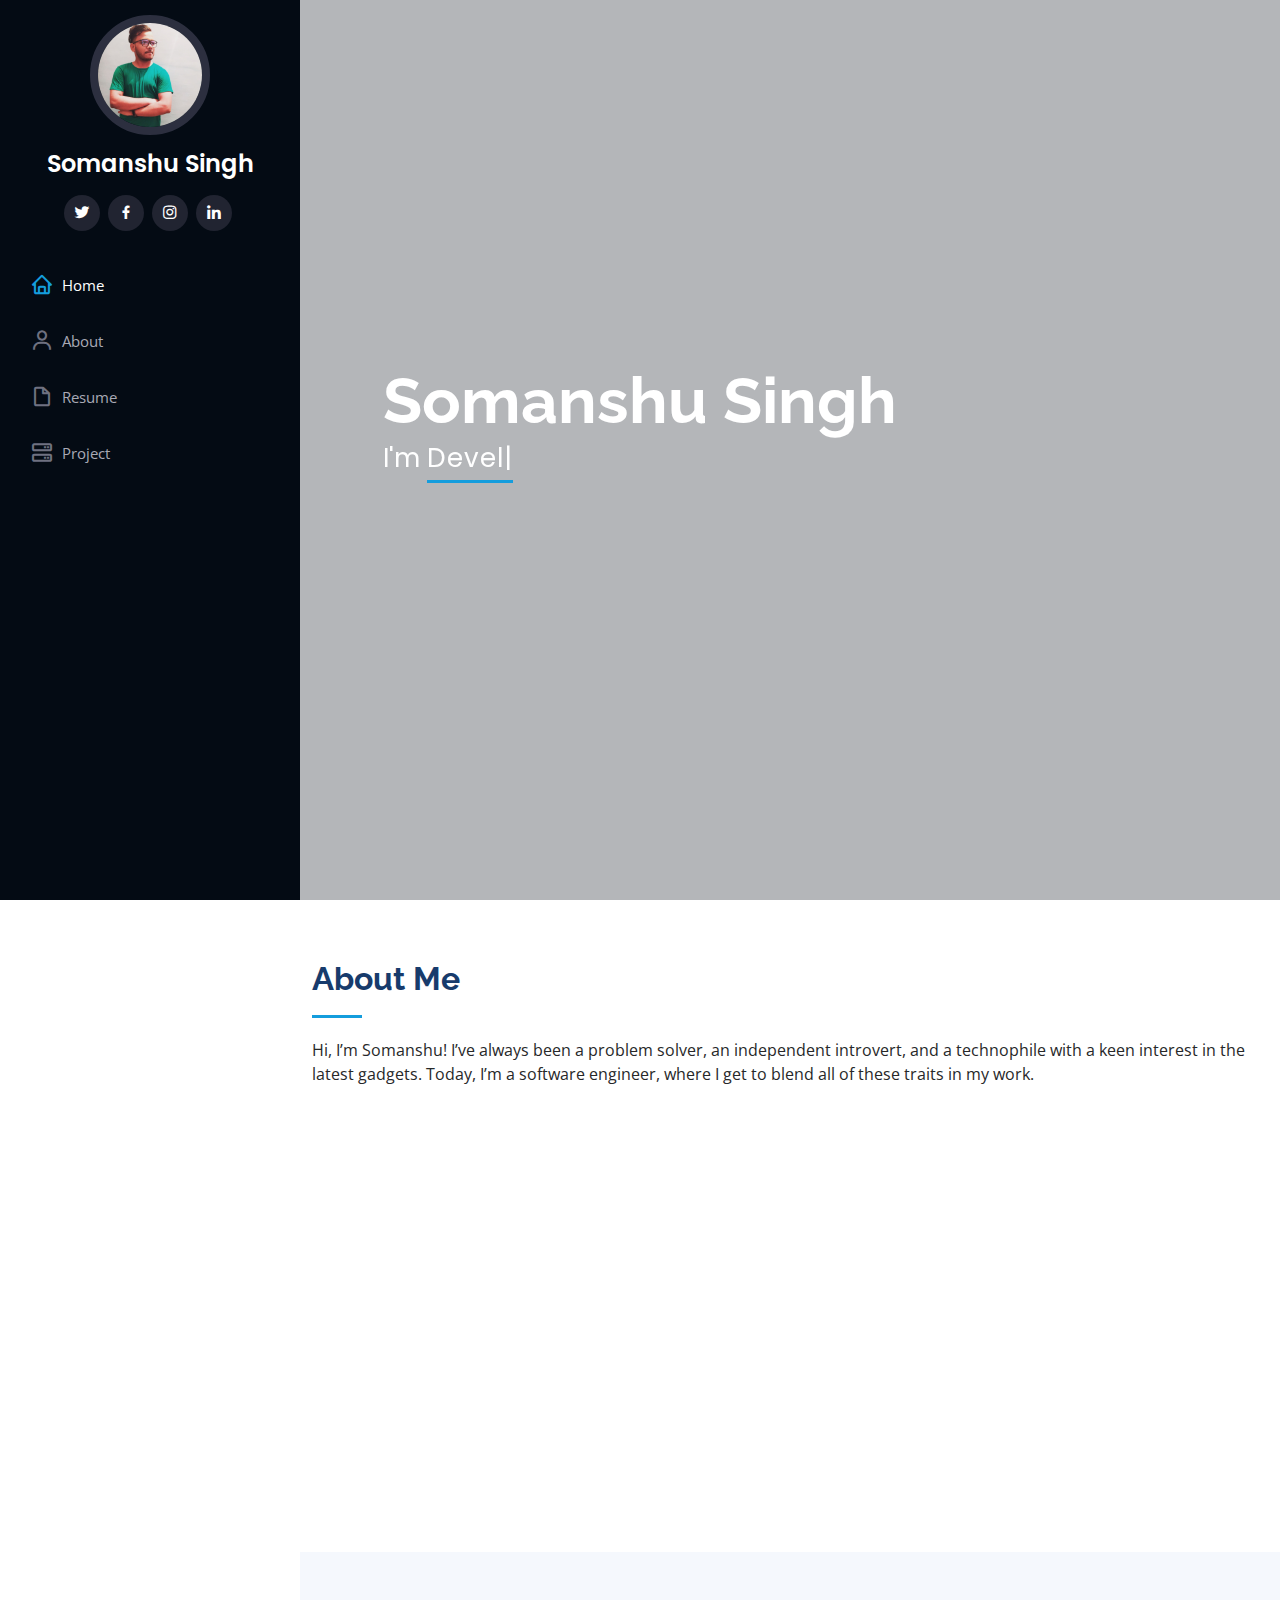
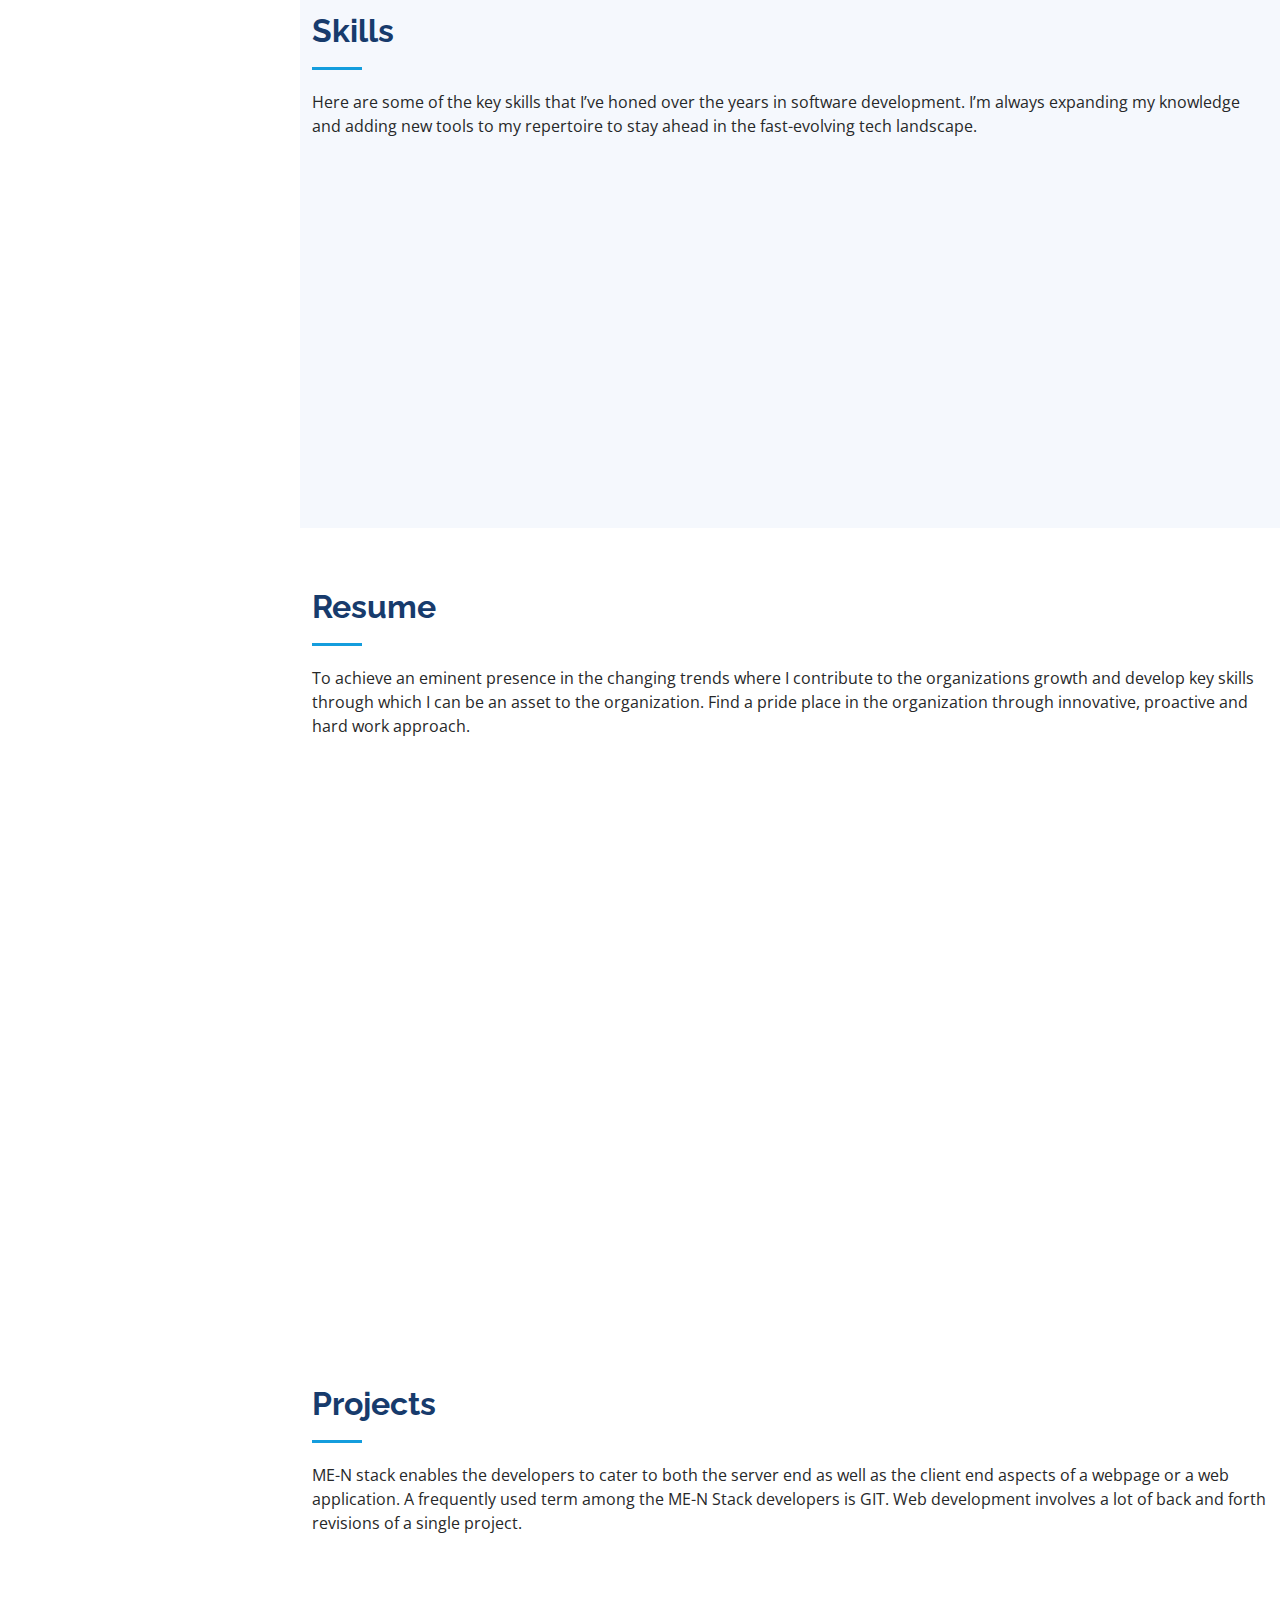
==== commit 1477d77b: "Update index.html" ====
--- a/index.html
+++ b/index.html
@@ -64,7 +64,7 @@
   <section id="hero" class="d-flex flex-column justify-content-center align-items-center">
     <div class="hero-container" data-aos="fade-in">
       <h1>Somanshu Singh</h1>
-      <p>I'm <span class="typed" data-typed-items="Developer, Designer, Innovator"></span></p>
+      <p>I'm <span class="typed" data-typed-items="Developer, Creator, Problem-Solver"></span></p>
     </div>
   </section><!-- End Hero -->
 
@@ -111,71 +111,100 @@
       </div>
     </section><!-- End About Section -->
 
-    <!-- ======= Skills Section ======= -->
-    <section id="skills" style="display:none;" class="skills section-bg">
-      <div class="container">
-
-        <div class="section-title">
-          <h2>Skills</h2>
-          <p>Magnam dolores commodi suscipit. Necessitatibus eius consequatur ex aliquid fuga eum quidem. Sit sint consectetur velit. Quisquam quos quisquam cupiditate. Et nemo qui impedit suscipit alias ea. Quia fugiat sit in iste officiis commodi quidem hic quas.</p>
-        </div>
-
-        <div class="row skills-content">
-
-          <div class="col-lg-6" data-aos="fade-up">
-
-            <div class="progress">
-              <span class="skill">HTML <i class="val">100%</i></span>
-              <div class="progress-bar-wrap">
-                <div class="progress-bar" role="progressbar" aria-valuenow="100" aria-valuemin="0" aria-valuemax="100"></div>
-              </div>
-            </div>
-
-            <div class="progress">
-              <span class="skill">CSS <i class="val">90%</i></span>
-              <div class="progress-bar-wrap">
-                <div class="progress-bar" role="progressbar" aria-valuenow="90" aria-valuemin="0" aria-valuemax="100"></div>
-              </div>
-            </div>
-
-            <div class="progress">
-              <span class="skill">JavaScript <i class="val">75%</i></span>
-              <div class="progress-bar-wrap">
-                <div class="progress-bar" role="progressbar" aria-valuenow="75" aria-valuemin="0" aria-valuemax="100"></div>
-              </div>
-            </div>
-
-          </div>
-
-          <div class="col-lg-6" data-aos="fade-up" data-aos-delay="100">
-
-            <div class="progress">
-              <span class="skill">PHP <i class="val">80%</i></span>
-              <div class="progress-bar-wrap">
-                <div class="progress-bar" role="progressbar" aria-valuenow="80" aria-valuemin="0" aria-valuemax="100"></div>
-              </div>
-            </div>
-
-            <div class="progress">
-              <span class="skill">WordPress/CMS <i class="val">90%</i></span>
-              <div class="progress-bar-wrap">
-                <div class="progress-bar" role="progressbar" aria-valuenow="90" aria-valuemin="0" aria-valuemax="100"></div>
-              </div>
-            </div>
-
-            <div class="progress">
-              <span class="skill">Photoshop <i class="val">55%</i></span>
-              <div class="progress-bar-wrap">
-                <div class="progress-bar" role="progressbar" aria-valuenow="55" aria-valuemin="0" aria-valuemax="100"></div>
-              </div>
-            </div>
-
-          </div>
-
-        </div>
-
-      </div>
-    </section><!-- End Skills Section -->
+   <!-- ======= Skills Section ======= -->
+<section id="skills" style="" class="skills section-bg">
+  <div class="container">
+
+    <div class="section-title">
+      <h2>Skills</h2>
+      <p>Here are some of the key skills that I’ve honed over the years in software development. I’m always expanding my knowledge and adding new tools to my repertoire to stay ahead in the fast-evolving tech landscape.</p>
+    </div>
+
+    <div class="row skills-content">
+
+      <div class="col-lg-6" data-aos="fade-up">
+
+        <div class="progress">
+          <span class="skill">JavaScript <i class="val">90%</i></span>
+          <div class="progress-bar-wrap">
+            <div class="progress-bar" role="progressbar" aria-valuenow="90" aria-valuemin="0" aria-valuemax="100"></div>
+          </div>
+        </div>
+
+        <div class="progress">
+          <span class="skill">Node.js <i class="val">85%</i></span>
+          <div class="progress-bar-wrap">
+            <div class="progress-bar" role="progressbar" aria-valuenow="85" aria-valuemin="0" aria-valuemax="100"></div>
+          </div>
+        </div>
+
+        <div class="progress">
+          <span class="skill">Express.js <i class="val">80%</i></span>
+          <div class="progress-bar-wrap">
+            <div class="progress-bar" role="progressbar" aria-valuenow="80" aria-valuemin="0" aria-valuemax="100"></div>
+          </div>
+        </div>
+
+        <div class="progress">
+          <span class="skill">MongoDB <i class="val">80%</i></span>
+          <div class="progress-bar-wrap">
+            <div class="progress-bar" role="progressbar" aria-valuenow="80" aria-valuemin="0" aria-valuemax="100"></div>
+          </div>
+        </div>
+
+        <div class="progress">
+          <span class="skill">PostgreSQL <i class="val">85%</i></span>
+          <div class="progress-bar-wrap">
+            <div class="progress-bar" role="progressbar" aria-valuenow="85" aria-valuemin="0" aria-valuemax="100"></div>
+          </div>
+        </div>
+
+      </div>
+
+      <div class="col-lg-6" data-aos="fade-up" data-aos-delay="100">
+
+        <div class="progress">
+          <span class="skill">AWS (Lambda, EC2, S3) <i class="val">75%</i></span>
+          <div class="progress-bar-wrap">
+            <div class="progress-bar" role="progressbar" aria-valuenow="75" aria-valuemin="0" aria-valuemax="100"></div>
+          </div>
+        </div>
+
+        <div class="progress">
+          <span class="skill">Docker <i class="val">80%</i></span>
+          <div class="progress-bar-wrap">
+            <div class="progress-bar" role="progressbar" aria-valuenow="80" aria-valuemin="0" aria-valuemax="100"></div>
+          </div>
+        </div>
+
+        <div class="progress">
+          <span class="skill">CI/CD Pipelines <i class="val">85%</i></span>
+          <div class="progress-bar-wrap">
+            <div class="progress-bar" role="progressbar" aria-valuenow="85" aria-valuemin="0" aria-valuemax="100"></div>
+          </div>
+        </div>
+
+        <div class="progress">
+          <span class="skill">Kafka <i class="val">70%</i></span>
+          <div class="progress-bar-wrap">
+            <div class="progress-bar" role="progressbar" aria-valuenow="70" aria-valuemin="0" aria-valuemax="100"></div>
+          </div>
+        </div>
+
+        <div class="progress">
+          <span class="skill">Agile/Scrum <i class="val">90%</i></span>
+          <div class="progress-bar-wrap">
+            <div class="progress-bar" role="progressbar" aria-valuenow="90" aria-valuemin="0" aria-valuemax="100"></div>
+          </div>
+        </div>
+
+      </div>
+
+    </div>
+
+  </div>
+</section><!-- End Skills Section -->
+
 
     <!-- ======= Resume Section ======= -->
     <section id="resume" class="resume">
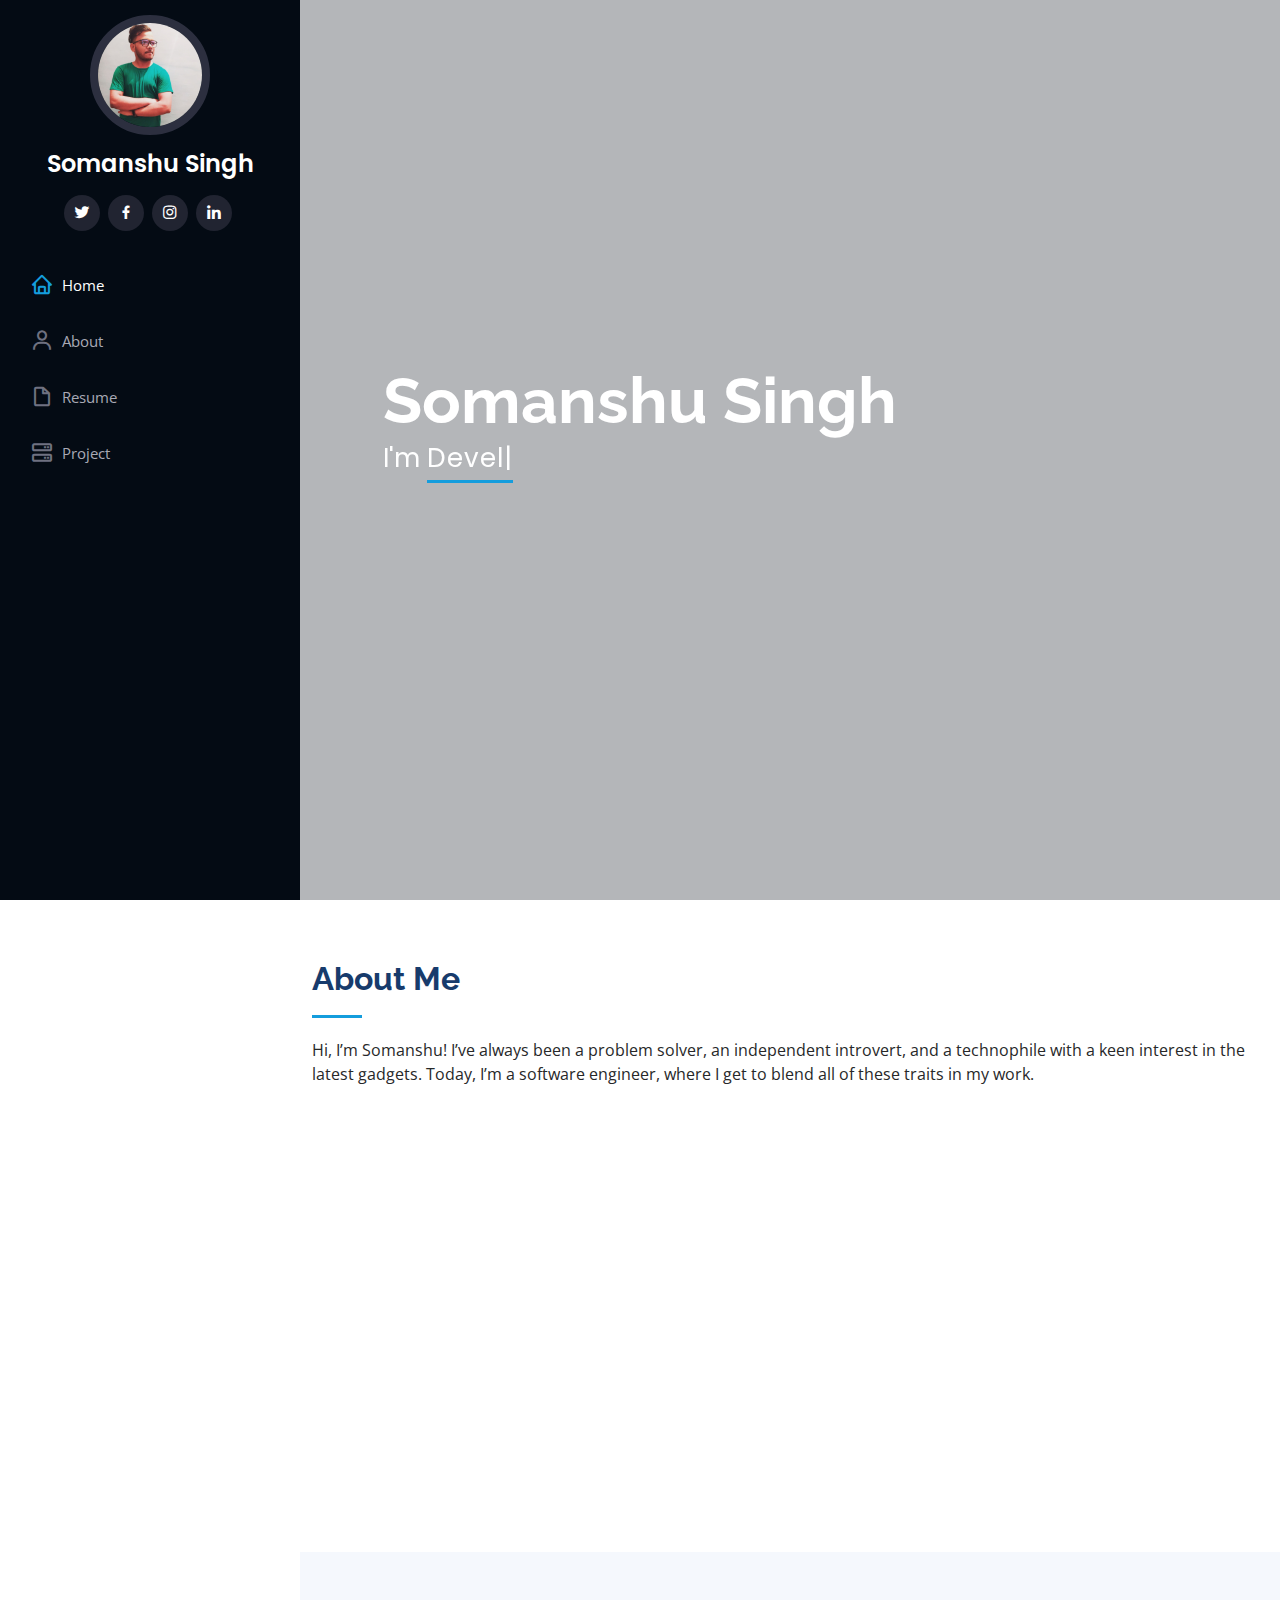
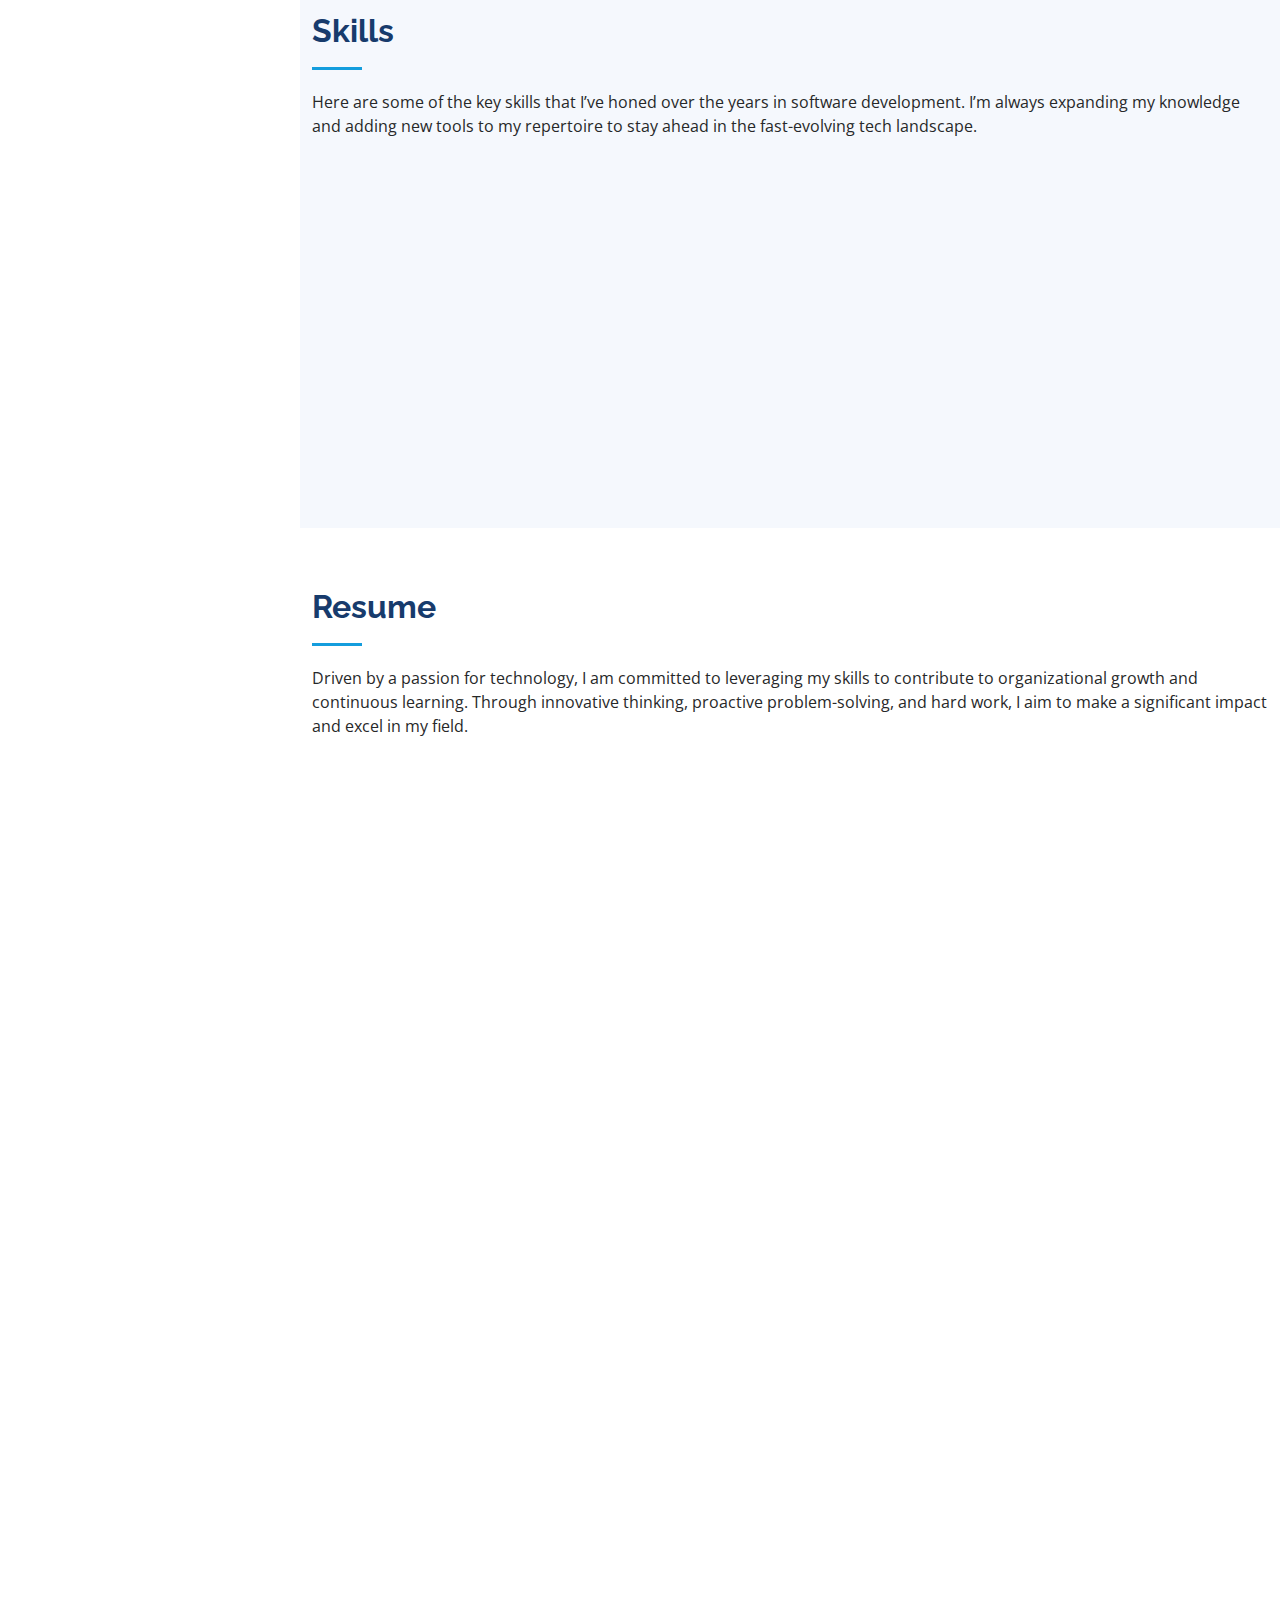
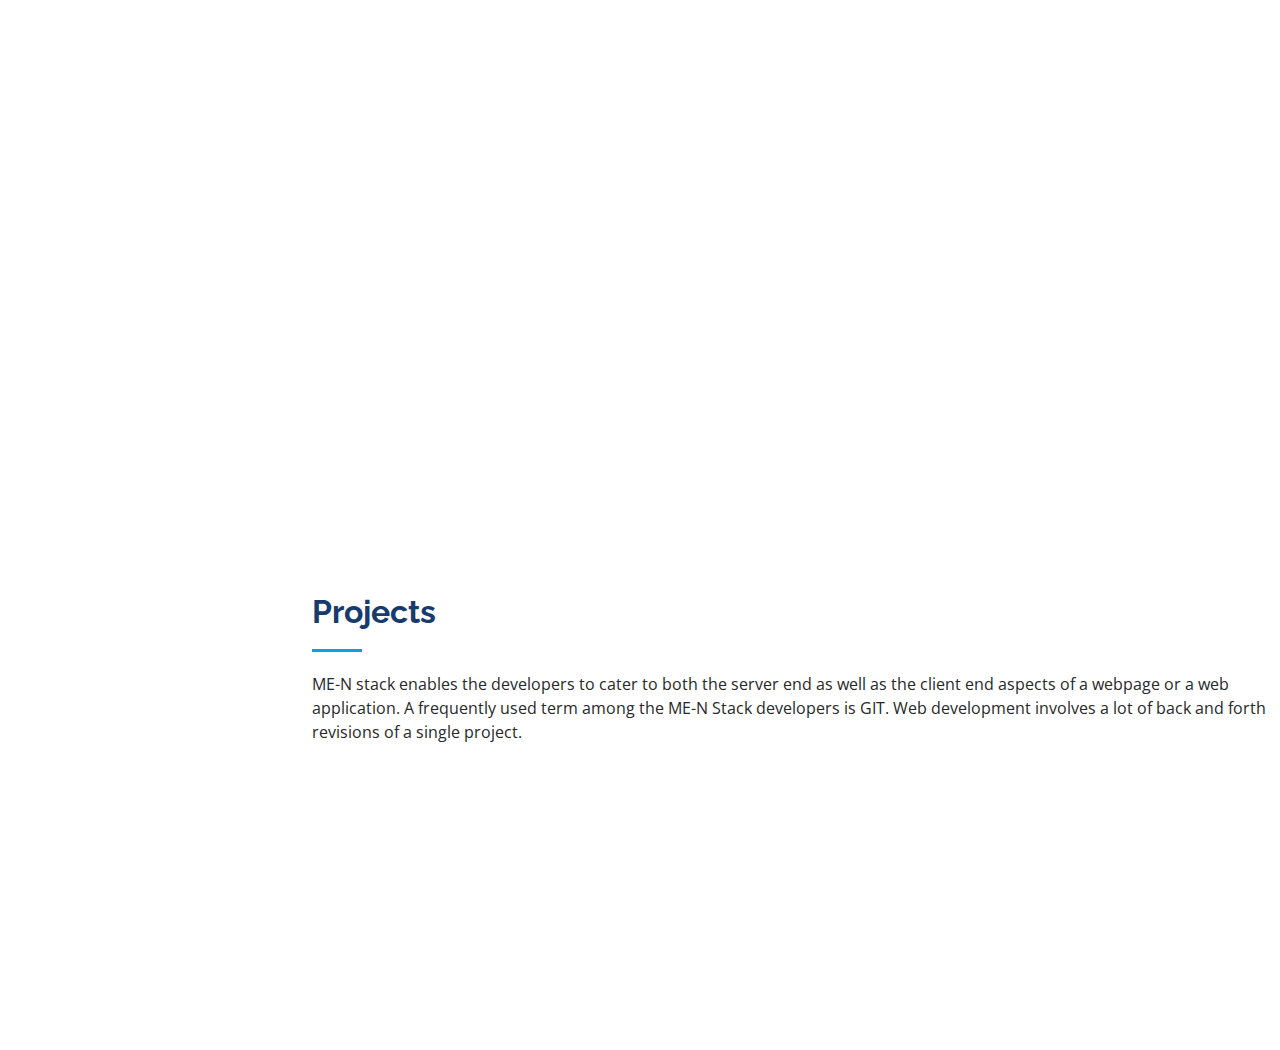
==== commit 4e1fb72e: "Update index.html" ====
--- a/index.html
+++ b/index.html
@@ -206,56 +206,81 @@
 </section><!-- End Skills Section -->
 
 
-    <!-- ======= Resume Section ======= -->
-    <section id="resume" class="resume">
-      <div class="container">
-
-        <div class="section-title">
-          <h2>Resume</h2>
-          <p>To achieve an eminent presence in the changing trends where I contribute to the organizations growth and
-develop key skills through which I can be an asset to the organization. Find a pride place in the
-organization through innovative, proactive and hard work approach.</p>
-        </div>
-
-        <div class="row">
-          <div class="col-lg-6" data-aos="fade-up">
-            <h3 class="resume-title">Education</h3>
-            <div class="resume-item">
-              <h4>Master of Science Information &amp; Technology</h4>
-              <h5>2018 - 2020</h5>
-              <p><em>Institute of Distance &amp; Open Learning, Mumbai</em></p>
-              <p>Master of Science in Information Technology [MSc IT] is a Full time programme with Yearly pattern.</p>
-            </div>
-            <div class="resume-item">
-              <h4>Bachelor of Science Information &amp; Technology</h4>
-              <h5>2015 - 2018</h5>
-              <p><em>University of Mumbai, Mumbai</em></p>
-              <p>Bachelor of Science in Information Technology [BSc IT] is a Full time programme with Semester pattern (6 Semester).</p>
-            </div>
-          </div>
-          <div class="col-lg-6" data-aos="fade-up" data-aos-delay="100">
-            <h3 class="resume-title">Professional Experience</h3>
-            <div class="resume-item">
-              <h4>Software Developer</h4>
-              <h5>2018 - Present</h5>
-              <p><em>PolicyBoss.Com, Mumbai </em></p>
-              <ul>
-                <li>Server-based Node.js development. Efficient Knowledge in API integration (RESTful API Services) &amp; MongoDB environment.</li>
-                <li>Implemented procedure for designing and development of new feature for assigned application.</li>
-                <li>Collaborating with product management and engineering teams for development scalable integration within application.</li>
-                <li>Deliver quality code by applying the best development practices. Work in high-speed, agile environment to ship features in the shortest time possible. </li>
-              </ul>
-            </div>
-          </div>
-        </div>
-	<!-- <a href="" target="_blank" class="float resume_download">
-		<i class="fa fa-download my-float"></i>
-	</a>
-	<a href="" target="_blank" class="float-download resume_download">
-		<label>Download Resume</label>
-	</a> -->
-      </div>
-    </section><!-- End Resume Section -->
+   <!-- ======= Resume Section ======= -->
+<section id="resume" class="resume">
+  <div class="container">
+
+    <div class="section-title">
+      <h2>Resume</h2>
+      <p>Driven by a passion for technology, I am committed to leveraging my skills to contribute to organizational growth and continuous learning. Through innovative thinking, proactive problem-solving, and hard work, I aim to make a significant impact and excel in my field.</p>
+    </div>
+
+    <div class="row">
+      <div class="col-lg-6" data-aos="fade-up">
+        <h3 class="resume-title">Education</h3>
+        <div class="resume-item">
+          <h4>Master of Information Technology</h4>
+          <h5>2020</h5>
+          <p><em>University of Mumbai, Mumbai</em></p>
+          <p>Master's degree focused on Information Technology, covering advanced topics in software development, cloud computing, and data management.</p>
+        </div>
+        <div class="resume-item">
+          <h4>Bachelor of Information Technology</h4>
+          <h5>2018</h5>
+          <p><em>University of Mumbai, Mumbai</em></p>
+          <p>Bachelor's degree with an emphasis on software development and system architecture. Included a strong foundation in computer science principles and hands-on projects.</p>
+        </div>
+      </div>
+
+      <div class="col-lg-6" data-aos="fade-up" data-aos-delay="100">
+        <h3 class="resume-title">Professional Experience</h3>
+        <div class="resume-item">
+          <h4>Associate Staff Engineer</h4>
+          <h5>July 2024 - Present</h5>
+		<p><em>Middle Eastern Telecom, India</em></p>
+<!--           <p><em>Nagarro, Gurgaon, India</em></p> -->
+          <ul>
+            <li>Designing and implementing low-latency backend systems using Node.js and Express.js for Middle Eastern telecom applications.</li>
+            <li>Integrating RESTful APIs with S3, PostgreSQL, MongoDB, and other data storage solutions for robust functionality.</li>
+            <li>Optimizing system performance and reducing latency by 30% through database tuning and efficient query design.</li>
+            <li>Leading discussions with client architects, providing scalable solutions for backend architecture, and mentoring junior developers.</li>
+          </ul>
+        </div>
+
+        <div class="resume-item">
+          <h4>Senior Developer</h4>
+          <h5>June 2022 - July 2024</h5>
+          <p><em>Tata Technologies Ltd, Pune, India</em></p>
+          <ul>
+            <li>Built microservices for automotive OTA updates using Node.js, Kafka, and MQTT for real-time communication.</li>
+            <li>Developed CI/CD pipelines with Docker and Jenkins, reducing deployment time by 50% and increasing deployment efficiency.</li>
+            <li>Collaborated on AWS cloud solutions to implement production-ready backend systems.</li>
+            <li>Applied TDD principles to ensure maintainable, testable, and high-quality code delivery.</li>
+          </ul>
+        </div>
+
+        <div class="resume-item">
+          <h4>Software Developer</h4>
+          <h5>April 2019 - June 2022</h5>
+          <p><em>Landmark Insurance Brokers, Mumbai, India</em></p>
+          <ul>
+            <li>Developed and maintained backend RESTful APIs using Node.js and Express.js for seamless integration with insurance providers.</li>
+            <li>Optimized databases (PostgreSQL, MongoDB), improving query efficiency by 25% and enhancing system scalability.</li>
+            <li>Collaborated with front-end teams for API integration and delivery of responsive user interfaces (React.js, Angular).</li>
+          </ul>
+        </div>
+      </div>
+    </div>
+
+    <!-- <a href="" target="_blank" class="float resume_download">
+        <i class="fa fa-download my-float"></i>
+    </a>
+    <a href="" target="_blank" class="float-download resume_download">
+        <label>Download Resume</label>
+    </a> -->
+  </div>
+</section><!-- End Resume Section -->
+
 
     <!-- ======= Portfolio Section ======= -->
     <section id="portfolio" style="display:none;" class="portfolio section-bg">
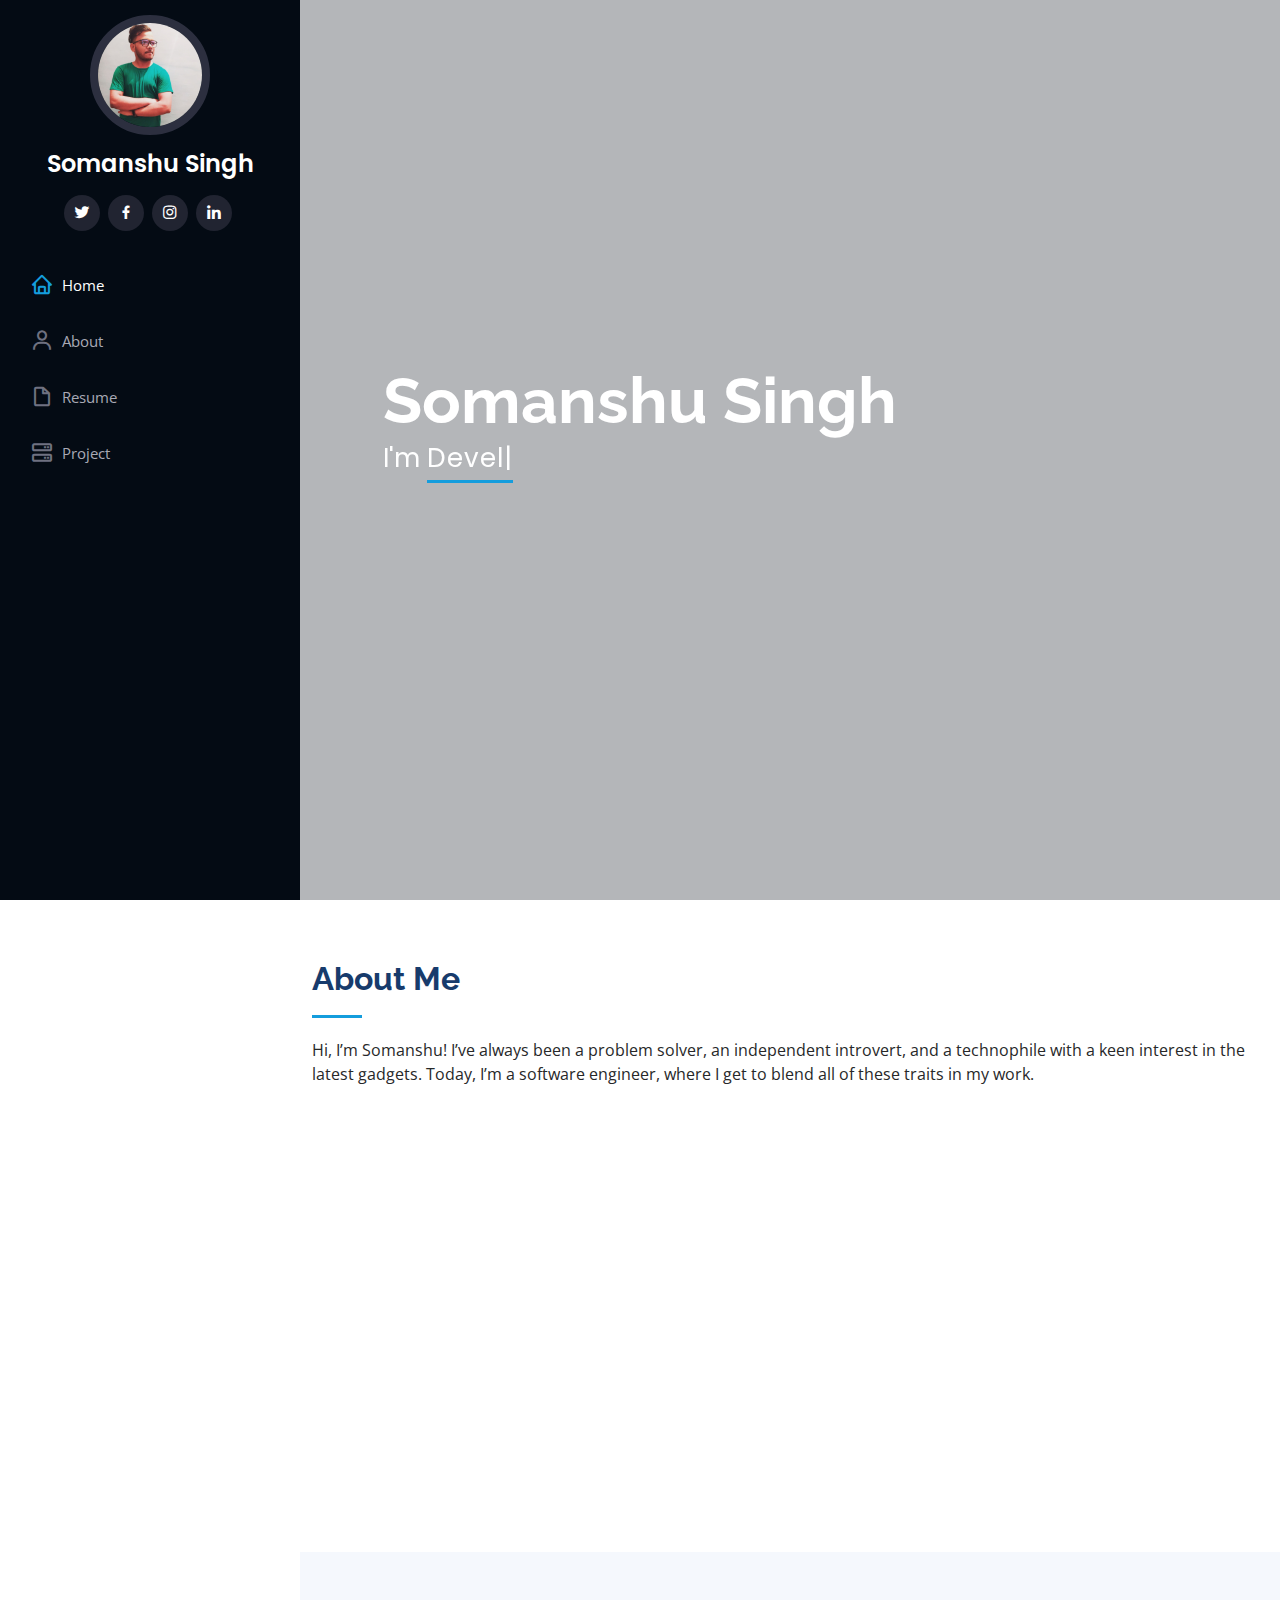
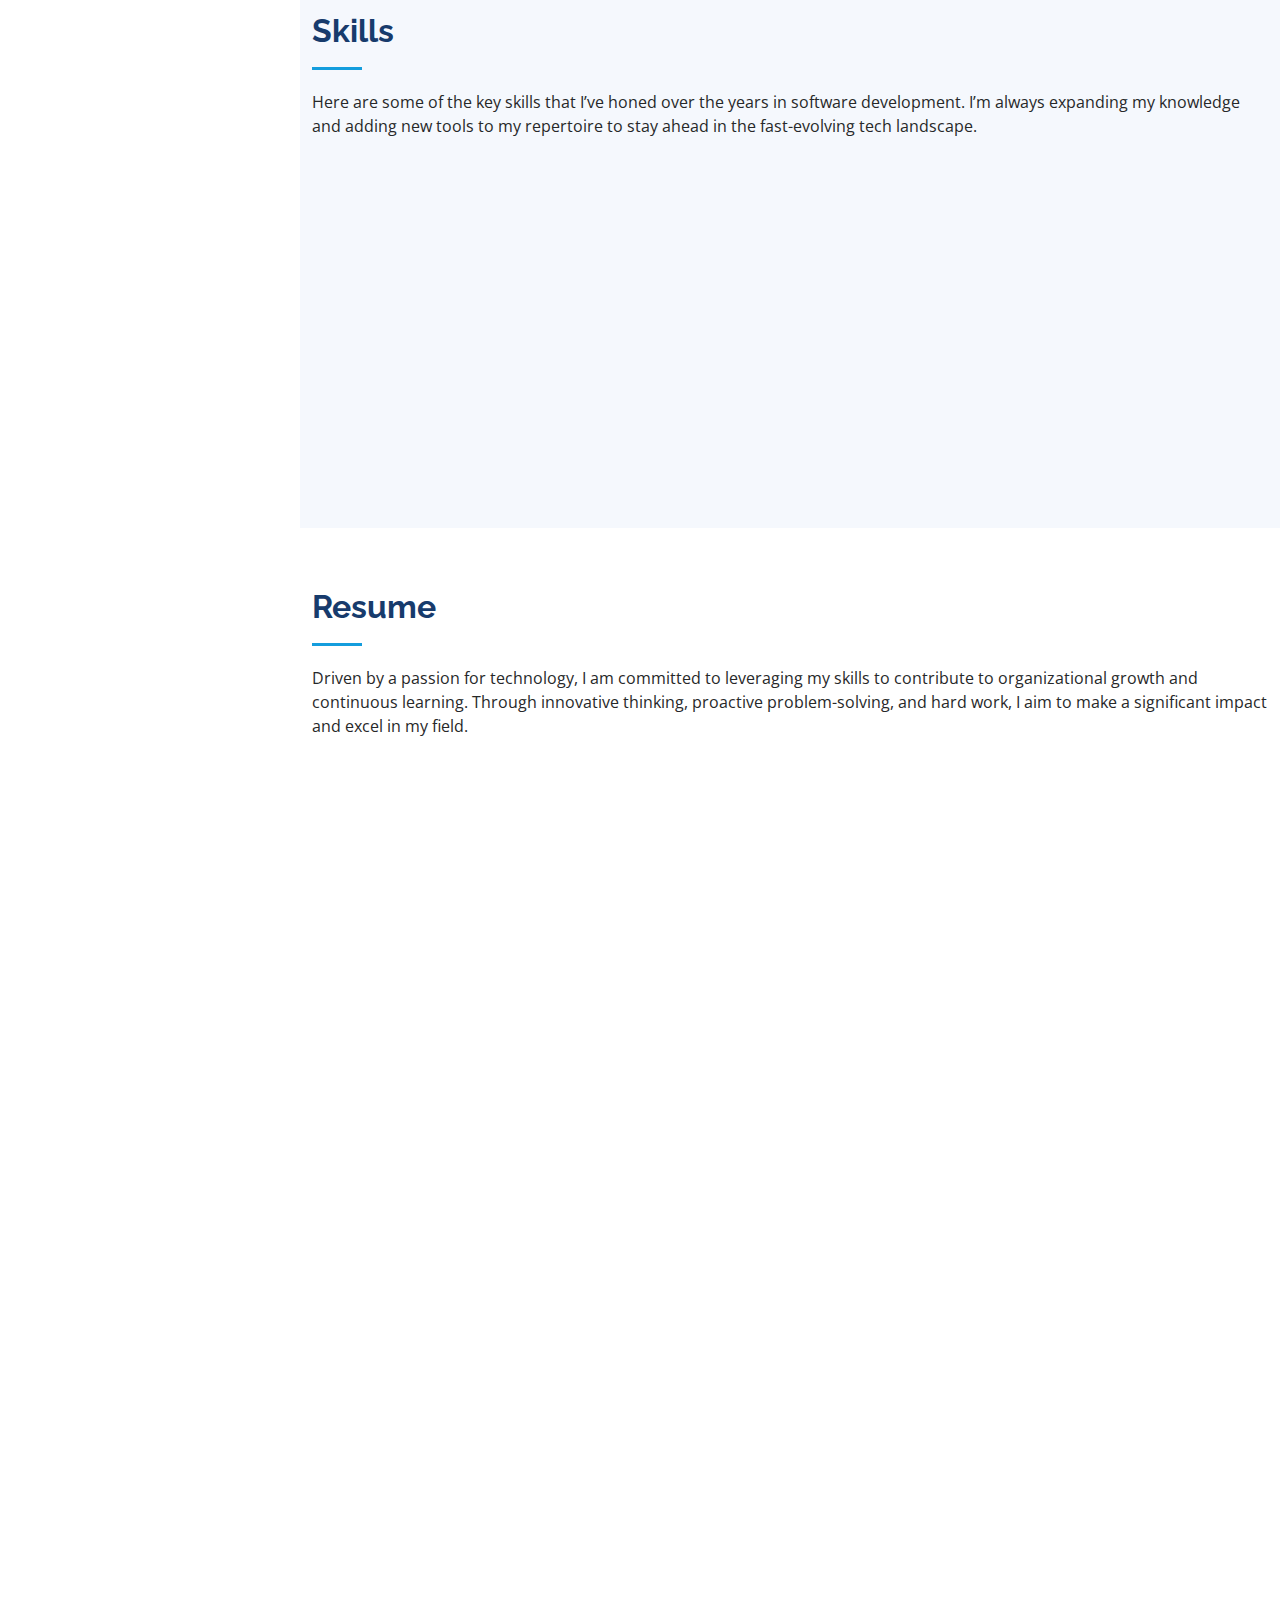
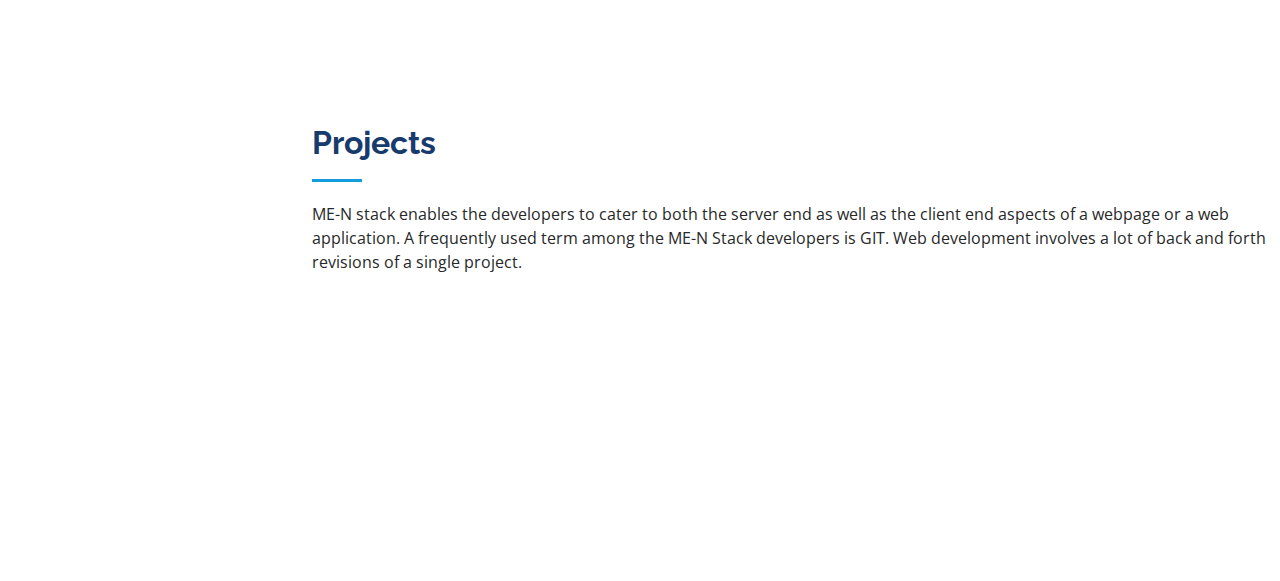
==== commit a184f058: "Update index.html" ====
--- a/index.html
+++ b/index.html
@@ -234,18 +234,17 @@
 
       <div class="col-lg-6" data-aos="fade-up" data-aos-delay="100">
         <h3 class="resume-title">Professional Experience</h3>
-        <div class="resume-item">
+<!--         <div class="resume-item">
           <h4>Associate Staff Engineer</h4>
           <h5>July 2024 - Present</h5>
-		<p><em>Middle Eastern Telecom, India</em></p>
-<!--           <p><em>Nagarro, Gurgaon, India</em></p> -->
+	  <p><em>Nagarro, Gurgaon, India</em></p>
           <ul>
             <li>Designing and implementing low-latency backend systems using Node.js and Express.js for Middle Eastern telecom applications.</li>
             <li>Integrating RESTful APIs with S3, PostgreSQL, MongoDB, and other data storage solutions for robust functionality.</li>
             <li>Optimizing system performance and reducing latency by 30% through database tuning and efficient query design.</li>
             <li>Leading discussions with client architects, providing scalable solutions for backend architecture, and mentoring junior developers.</li>
           </ul>
-        </div>
+        </div> -->
 
         <div class="resume-item">
           <h4>Senior Developer</h4>
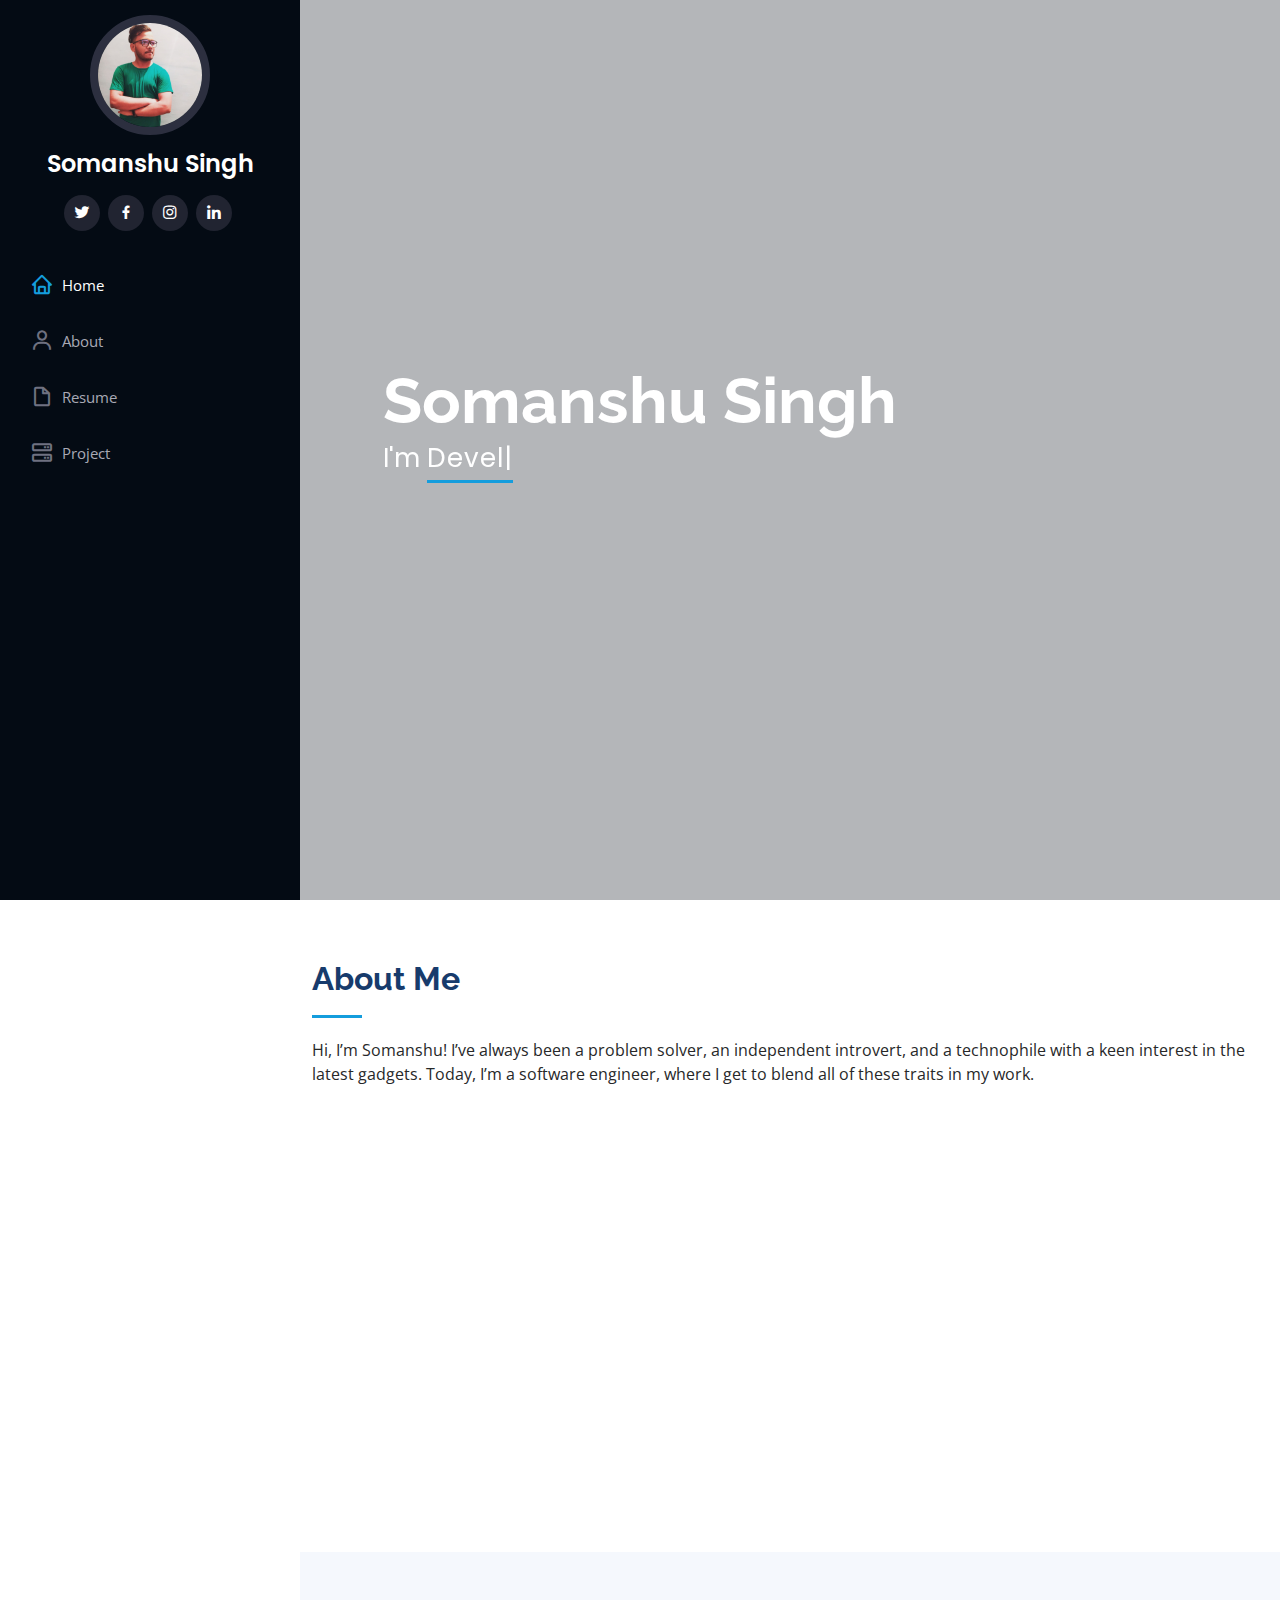
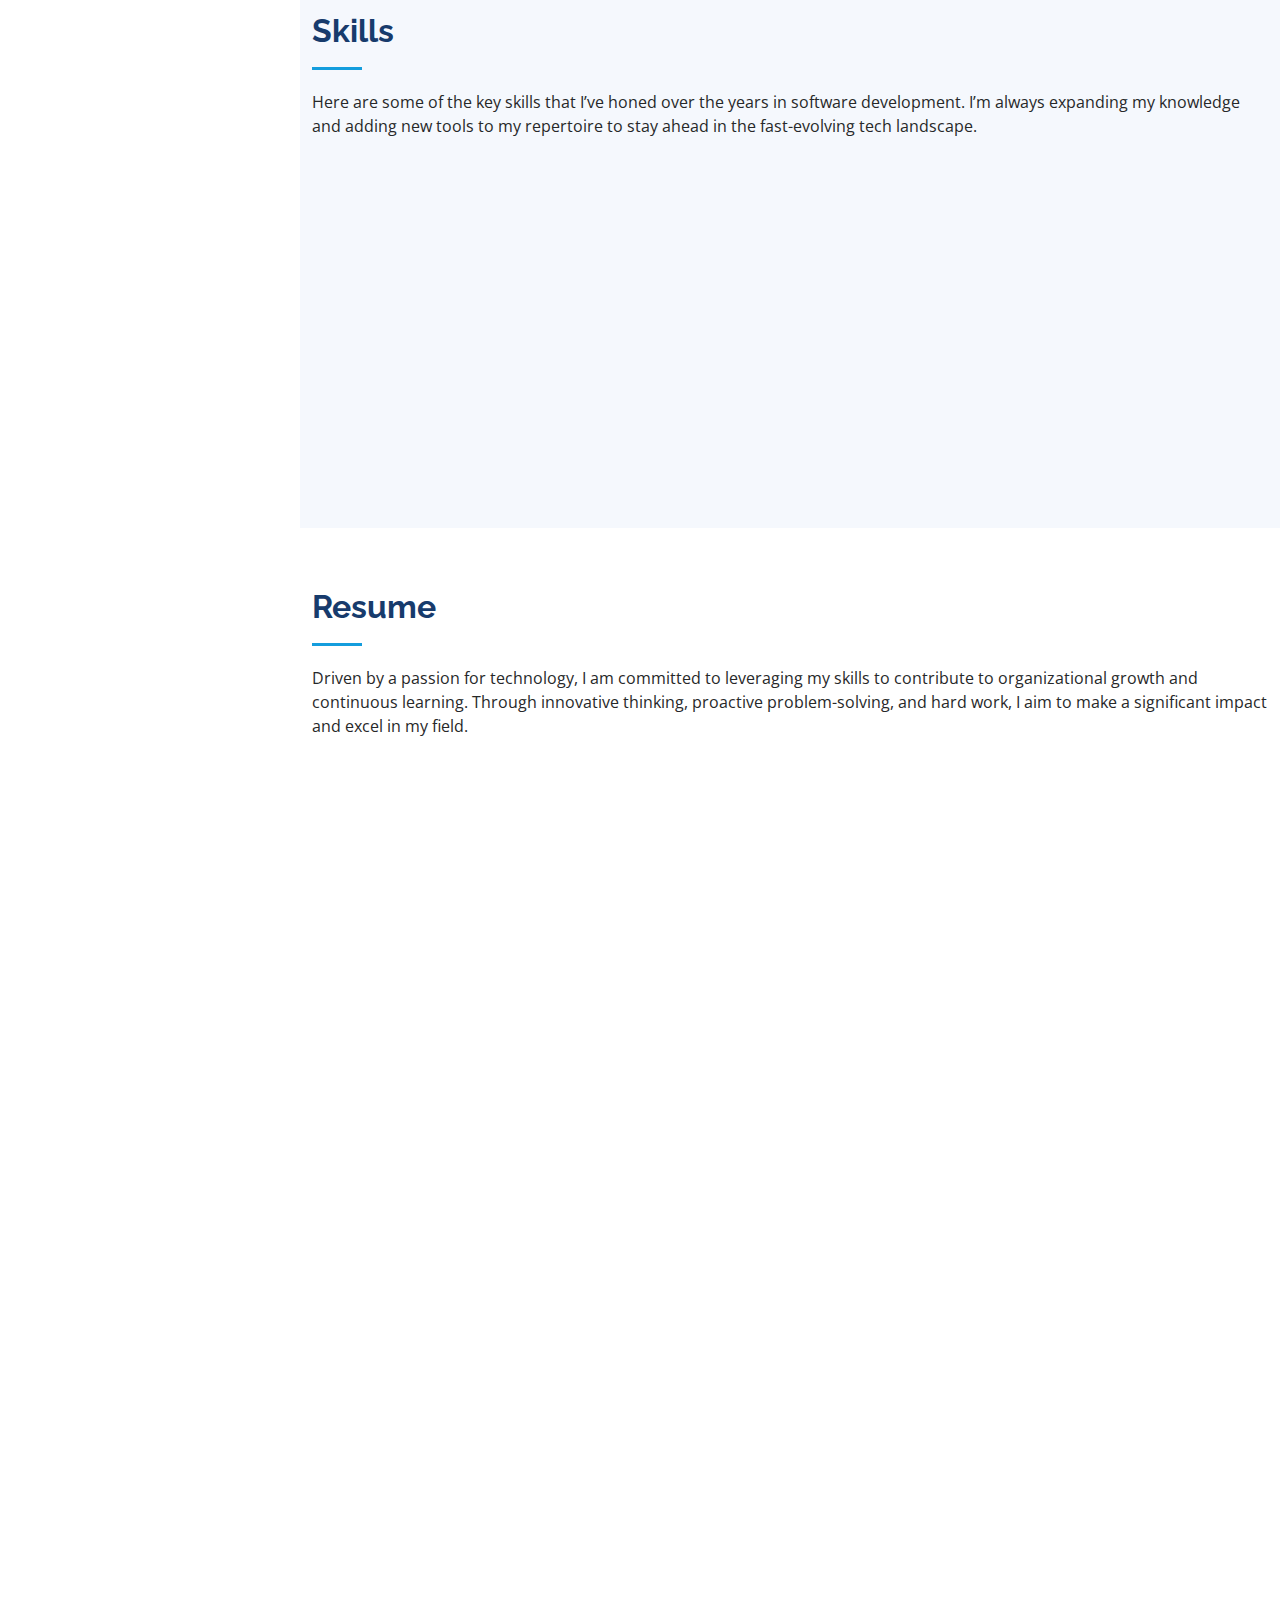
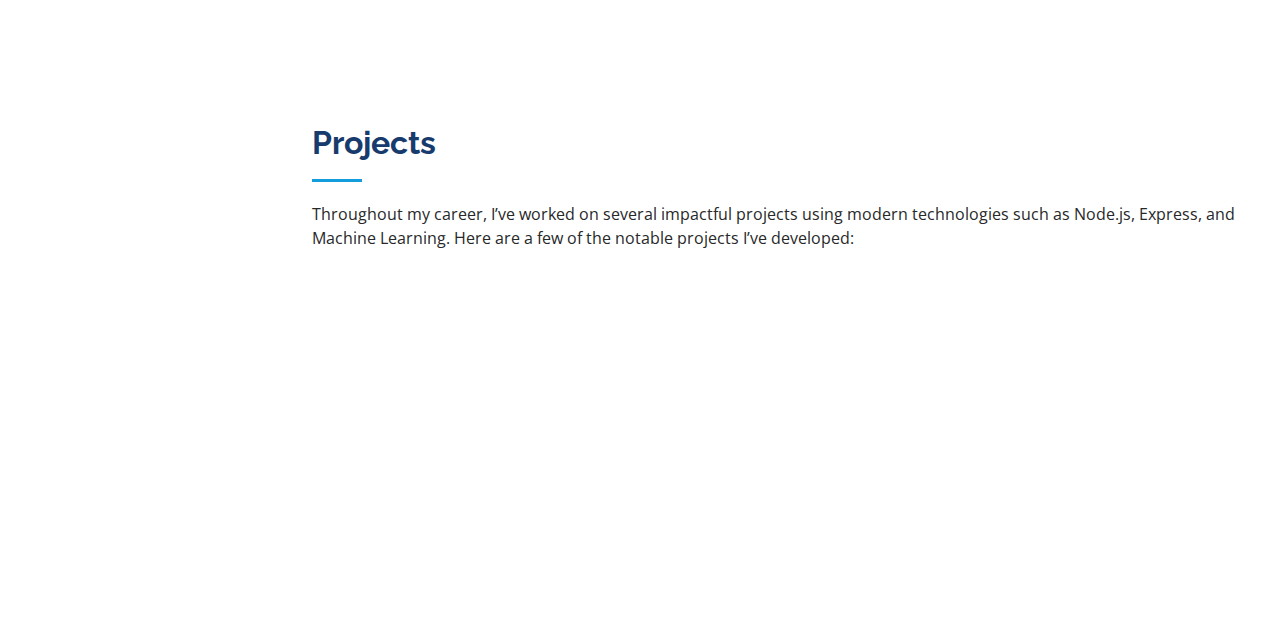
==== commit 9162c3f5: "Update index.html" ====
--- a/index.html
+++ b/index.html
@@ -404,27 +404,25 @@
 
         <div class="section-title">
           <h2>Projects</h2>
-          <p>ME-N stack enables the developers to cater to both the server end as well as the client end aspects of a webpage or a web application.
-            A frequently used term among the ME-N Stack developers is GIT. Web development involves a lot of back and forth revisions of a single project.
-          </p>
+          <p>Throughout my career, I’ve worked on several impactful projects using modern technologies such as Node.js, Express, and Machine Learning. Here are a few of the notable projects I’ve developed:</p>
         </div>
 
         <div class="row">
           <div class="col-lg-4 col-md-6 icon-box" data-aos="fade-up">
             <div class="icon"><i class="bi bi-upc-scan"></i></div>
-            <h4 class="title"><a class="project_url" href="">QR Code</a></h4>
-            <p class="description">The quick response, or QR, Code is a two-dimensional version of the Barcode able to convey a wide variety of information almost instantly with the scan of a mobile device.</p>
+            <h4 class="title"><a class="project_url" href="https://erp-crm.netlify.app/">ERP System</a></h4>
+            <p class="description">A robust ERP system that integrates Machine Learning algorithms to enhance business process automation, predictive analysis, and decision-making, optimizing resource management and workflow efficiency.</p>
           </div>
           <div class="col-lg-4 col-md-6 icon-box" data-aos="fade-up" data-aos-delay="100">
             <div class="icon"><i class="bi bi-pin-map"></i></div>
-            <h4 class="title"><a class="project_url" href="">Pincode</a></h4>
-            <p class="description">Pin Codes (Zip Codes or Postal Codes) from India. This comprehensive directory contains more than 50k records and all the Pin Codes. You can fetch data using REST.</p>
-          </div>
+            <h4 class="title"><a class="project_url" href="https://sarvagyaresource.com/">Manpower Resource Management</a></h4>
+            <p class="description">A Manpower Resource Management system that uses data analytics and machine learning models to forecast staffing needs, track employee performance, and optimize resource allocation for maximum productivity.</p>
+          </div><!--
           <div class="col-lg-4 col-md-6 icon-box" data-aos="fade-up" data-aos-delay="200">
             <div class="icon"><i class="bi bi-chat"></i></div>
             <h4 class="title"><a class="project_url" href="">Chat App</a></h4>
             <p class="description">lets you talk with a stranger. You're not really talking -- this is a texting experience, which might actually make it a bit easier to open up to a stranger.</p>
-          </div><!--
+          </div>
           <div class="col-lg-4 col-md-6 icon-box" data-aos="fade-up" data-aos-delay="300">
             <div class="icon"><i class="bi bi-binoculars"></i></div>
             <h4 class="title"><a href="">Magni Dolores</a></h4>
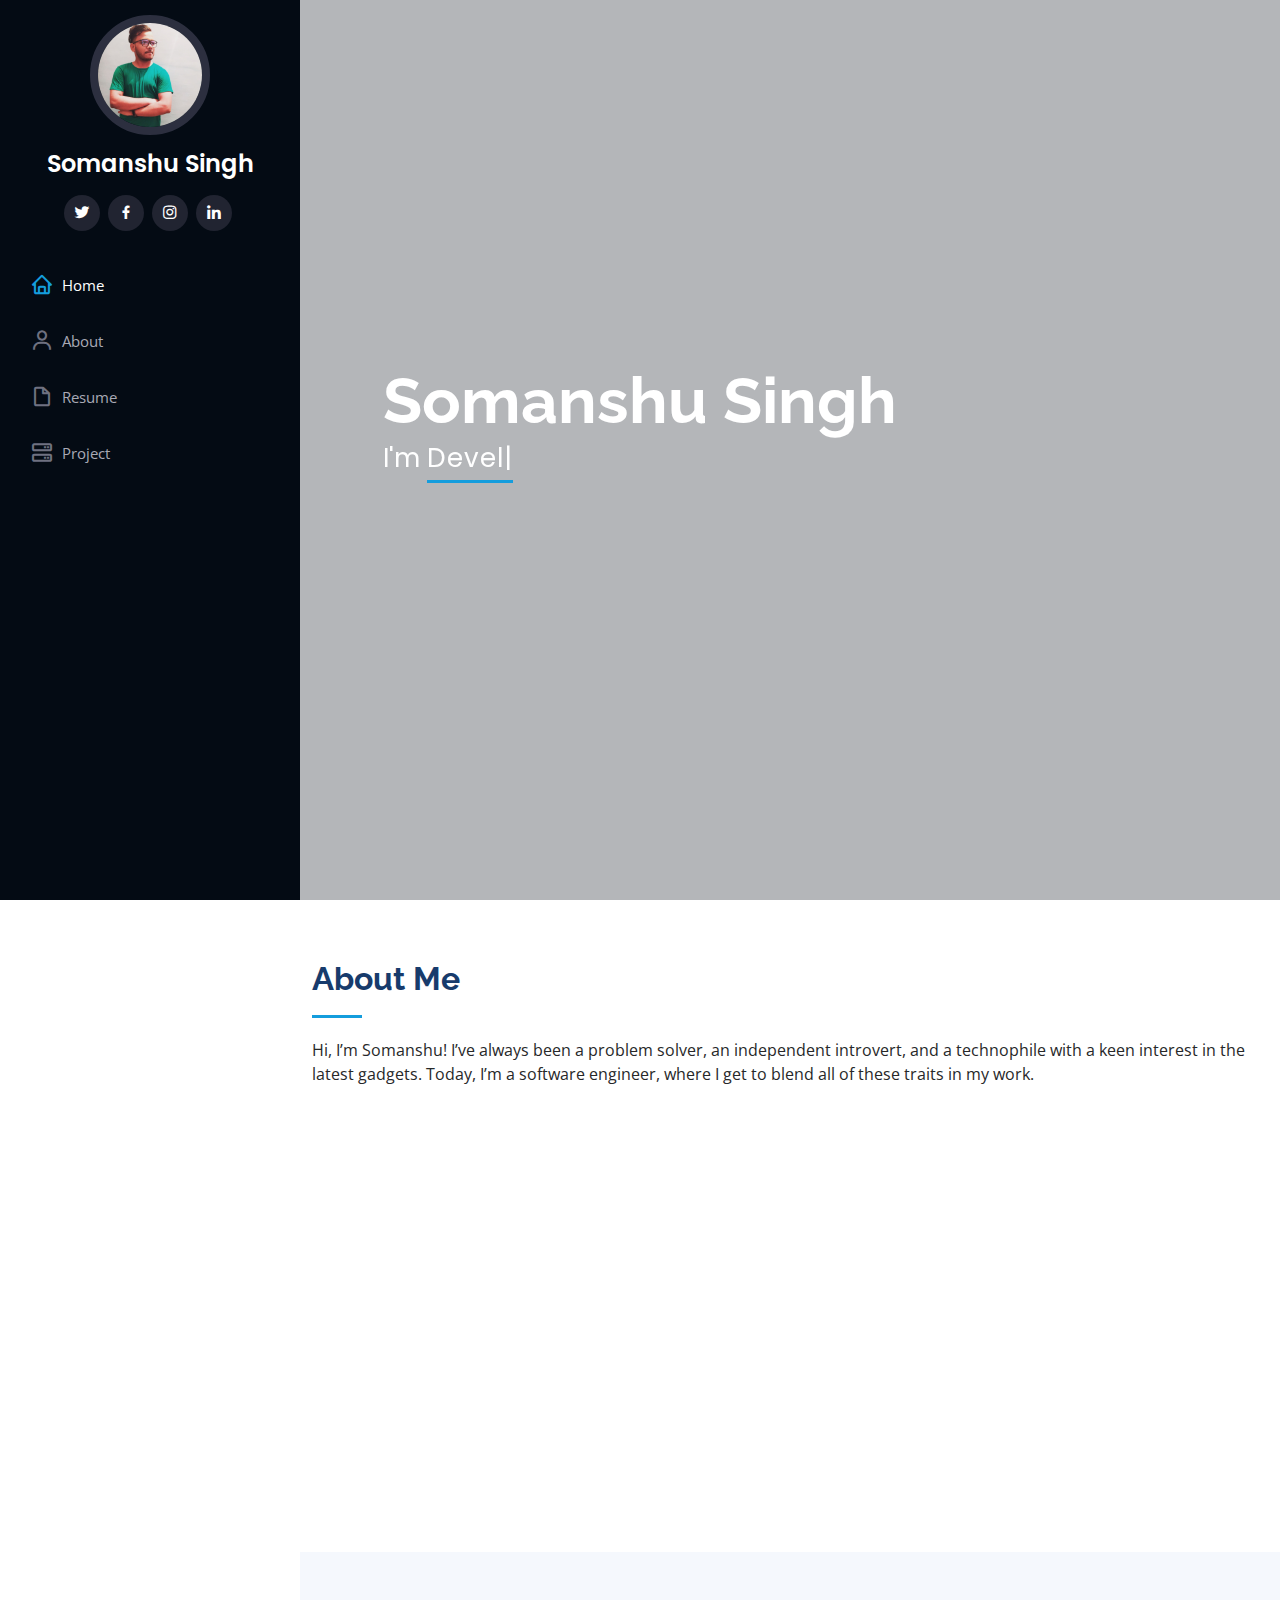
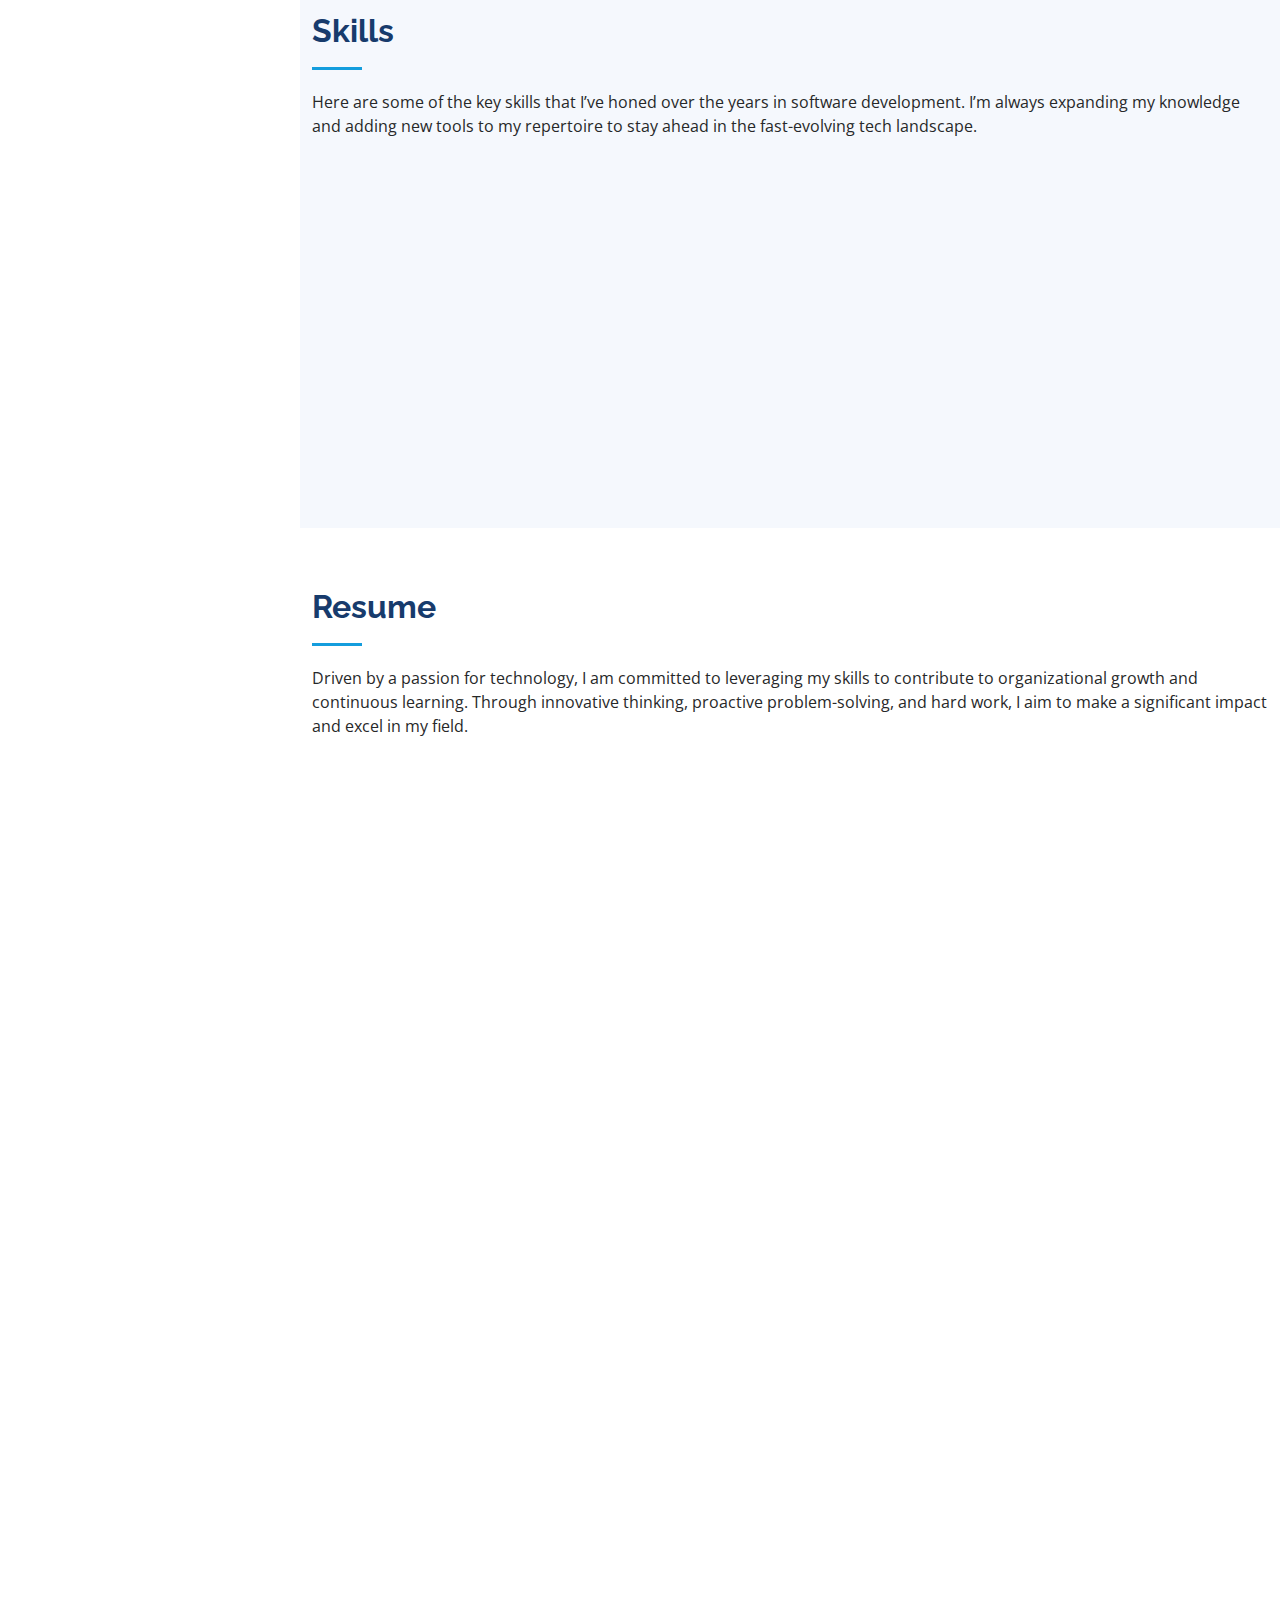
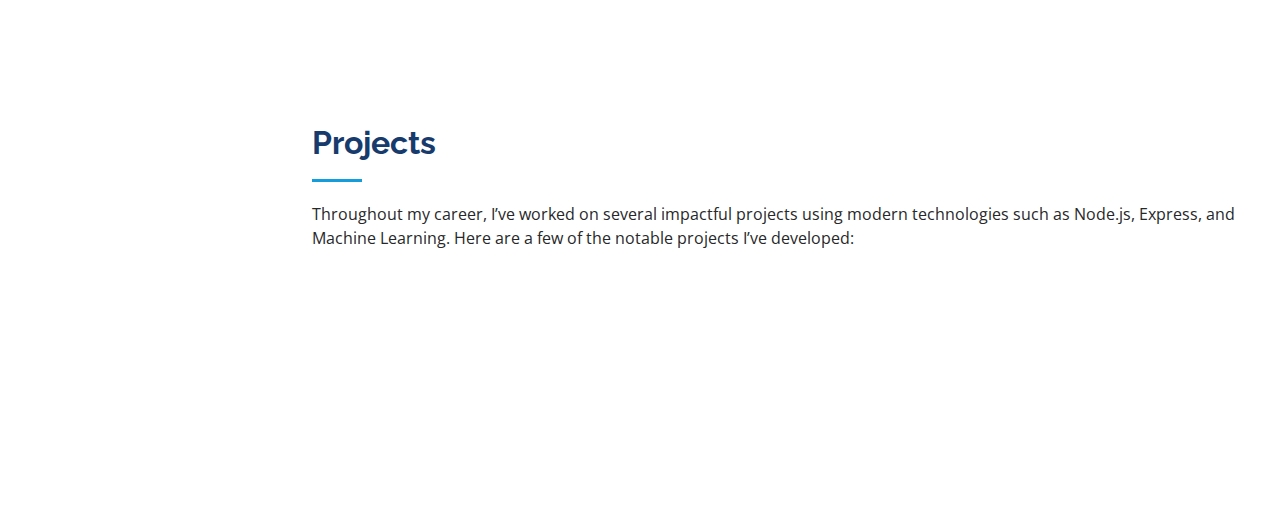
==== commit c77046e5: "Update index.html" ====
--- a/index.html
+++ b/index.html
@@ -408,14 +408,14 @@
         </div>
 
         <div class="row">
-          <div class="col-lg-4 col-md-6 icon-box" data-aos="fade-up">
-            <div class="icon"><i class="bi bi-upc-scan"></i></div>
-            <h4 class="title"><a class="project_url" href="https://erp-crm.netlify.app/">ERP System</a></h4>
+          <div class="col-lg-6 col-md-6 icon-box" data-aos="fade-up">
+            <div class="icon"><i class="bi bi-clipboard2-data"></i></div>
+            <h4 class="title"><a class="project1_url" href="">ERP System</a></h4>
             <p class="description">A robust ERP system that integrates Machine Learning algorithms to enhance business process automation, predictive analysis, and decision-making, optimizing resource management and workflow efficiency.</p>
           </div>
-          <div class="col-lg-4 col-md-6 icon-box" data-aos="fade-up" data-aos-delay="100">
-            <div class="icon"><i class="bi bi-pin-map"></i></div>
-            <h4 class="title"><a class="project_url" href="https://sarvagyaresource.com/">Manpower Resource Management</a></h4>
+          <div class="col-lg-6 col-md-6 icon-box" data-aos="fade-up" data-aos-delay="100">
+            <div class="icon"><i class="bi bi-person-rolodex"></i></div>
+            <h4 class="title"><a class="project2_url" href="">Manpower Resource Management</a></h4>
             <p class="description">A Manpower Resource Management system that uses data analytics and machine learning models to forecast staffing needs, track employee performance, and optimize resource allocation for maximum productivity.</p>
           </div><!--
           <div class="col-lg-4 col-md-6 icon-box" data-aos="fade-up" data-aos-delay="200">
@@ -638,8 +638,10 @@
 	$("#myage").html(n-1998);
 	var resume_url = 'https://drive.google.com/file/d/1F0_9JFX3CwSnOjhq_dbezkAYZu0ACh2L/view?usp=sharing';
 	$(".resume_download").attr("href", resume_url)
-  var project_url = 'https://dev-tsb.herokuapp.com/';
-	$(".project_url").attr("href", project_url)
+  	var project1_url = 'https://erp-crm.netlify.app/';
+	var project2_url = 'https://sarvagyaresource.com/';
+	$(".project1_url").attr("href", project1_url).attr("target", "_blank");
+	$(".project2_url").attr("href", project2_url).attr("target", "_blank");
   });
   </script>
 
